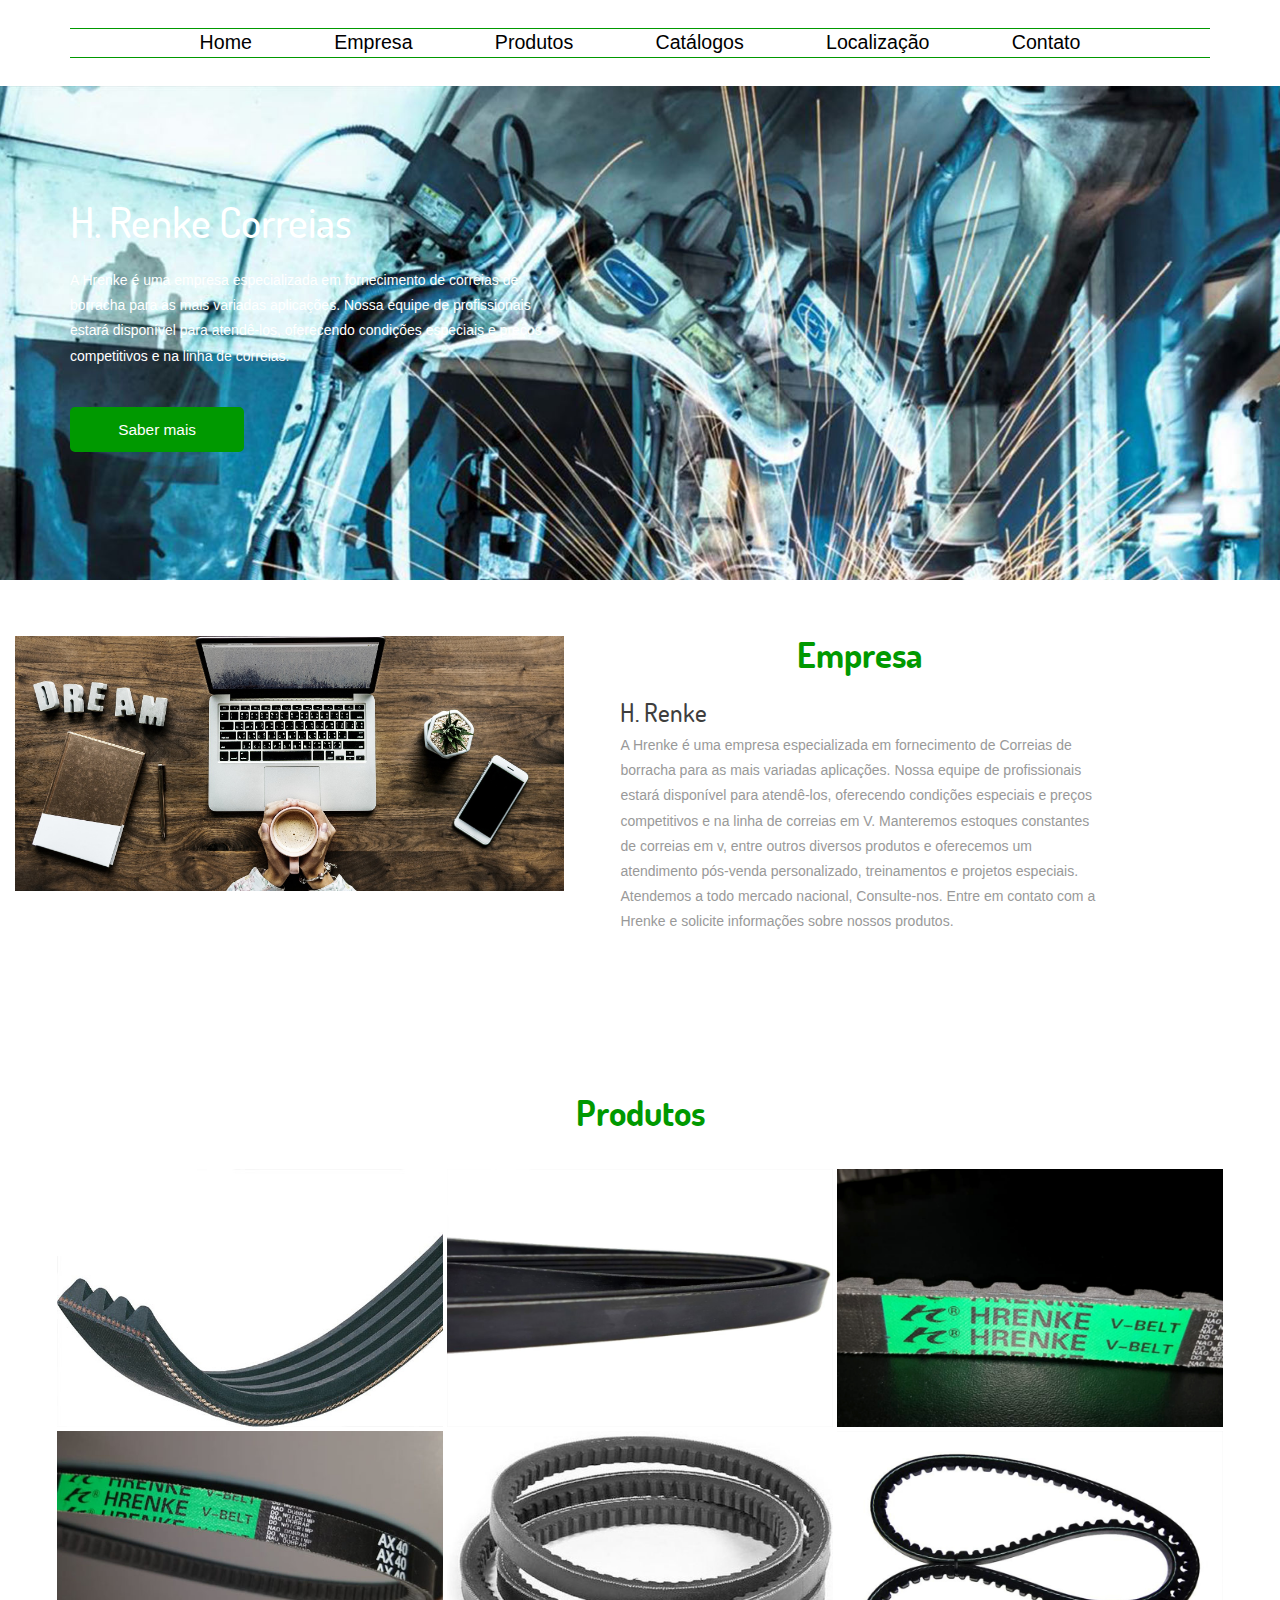
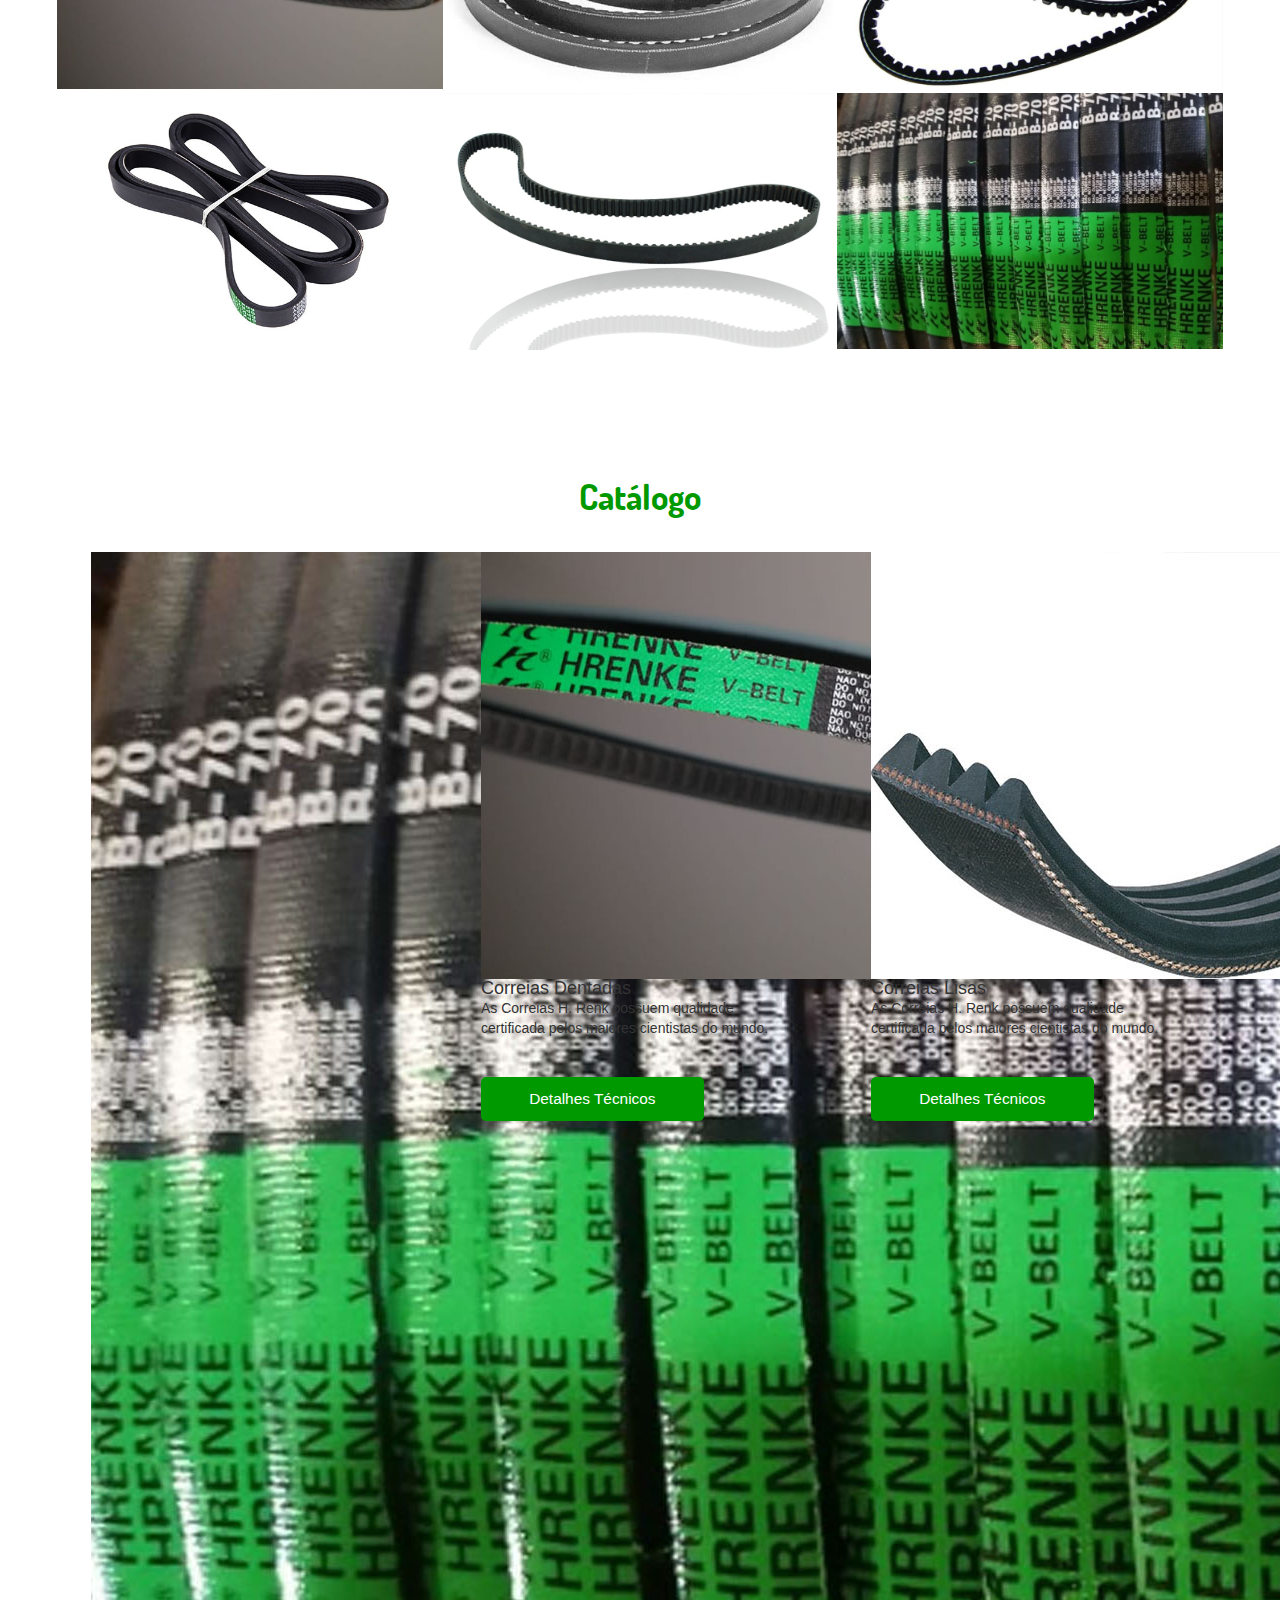
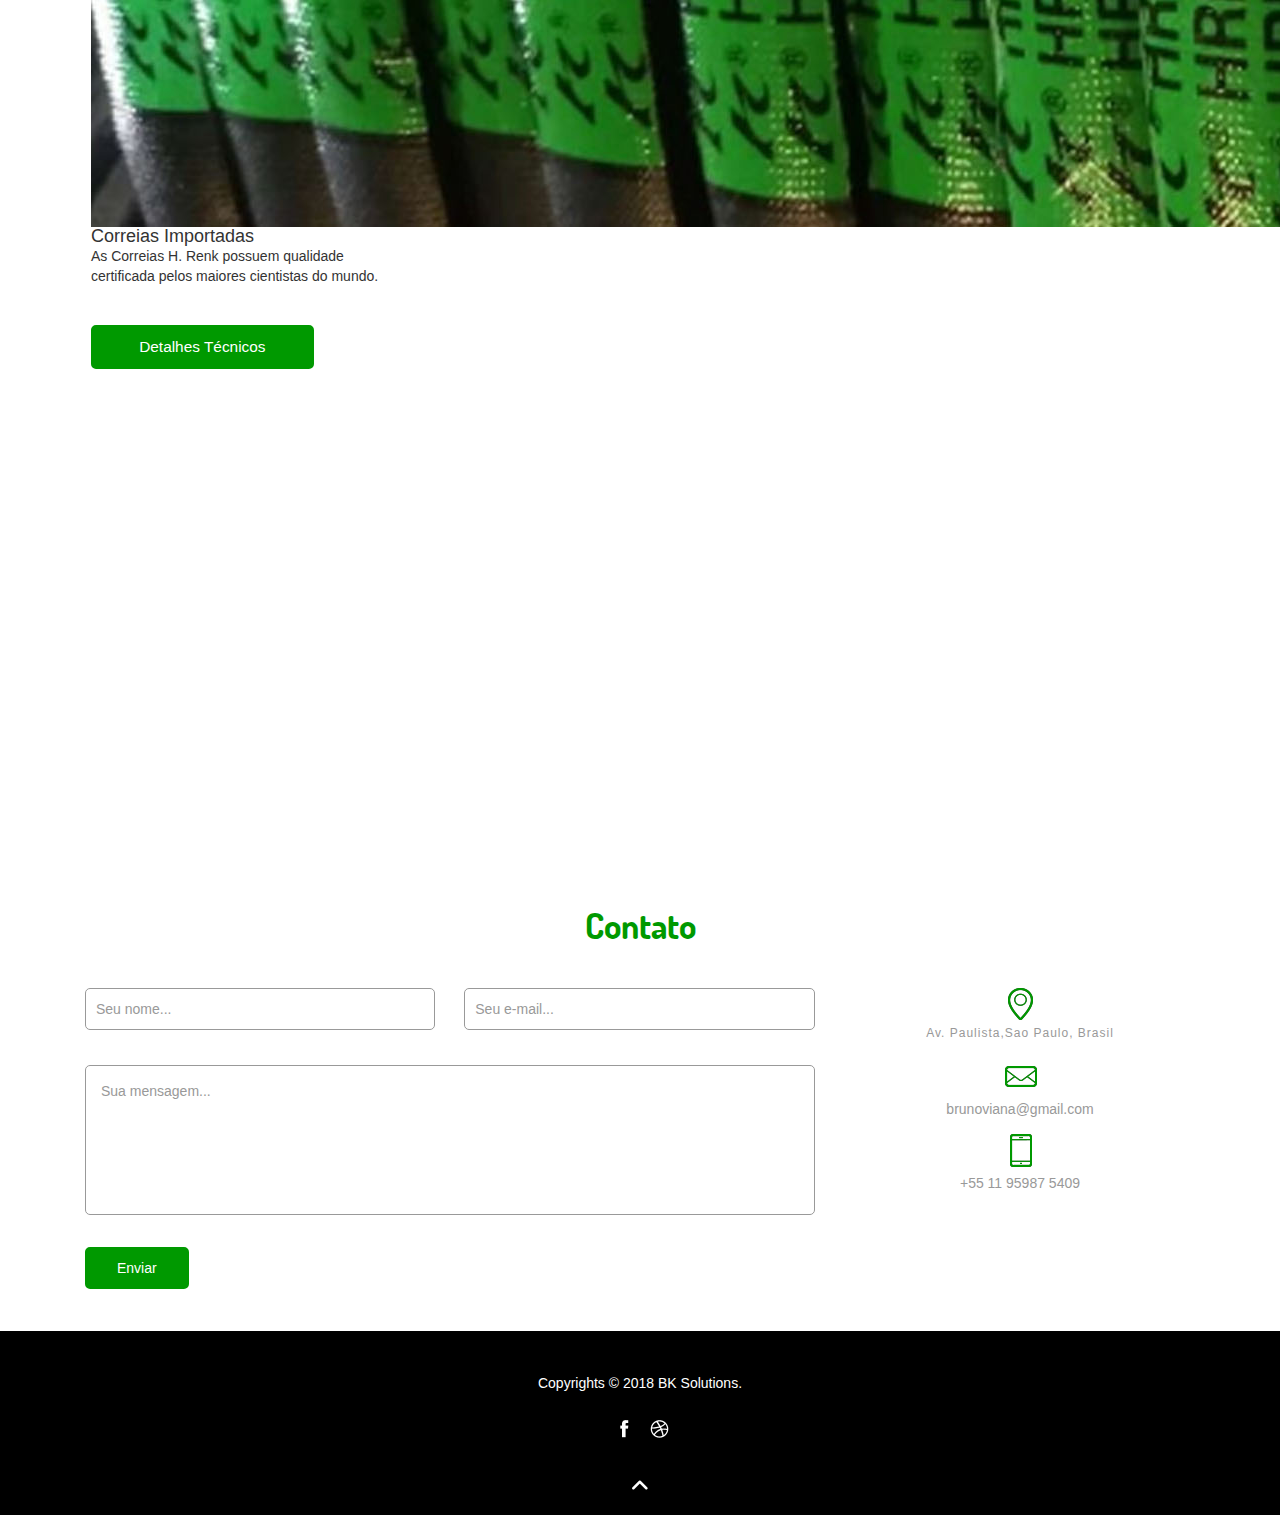
==== index.html @ 6fed2943 "map" ====
<!DOCTYPE HTML>
<html>

<head>
    <title>Especialidade em correias de alta performance</title>
    <link href="images/shortcut.ico" rel="shortcut icon">
    <link href="css/bootstrap.css" rel="stylesheet" type="text/css" media="all">
    <link href="css/style.css" rel="stylesheet" type="text/css" media="all" />
    <link rel="stylesheet" href="css/chocolat.css" type="text/css" media="screen" />
    <meta name="viewport" content="width=device-width, initial-scale=1" />
    <meta http-equiv="Content-Type" content="text/html; charset=utf-8" />
    <meta name="keywords" content="Correias, produto, china, importado" />
    <script type="application/x-javascript">
        addEventListener("load", function() {
            setTimeout(hideURLbar, 0);
        }, false);

        function hideURLbar() {
            window.scrollTo(0, 1);
        }
    </script>
    <script src="js/jquery-1.11.1.min.js"></script>
    <script src="js/index.js"></script>


    <!--scrolling-->
    <script type="text/javascript" src="js/move-top.js"></script>
    <script type="text/javascript" src="js/easing.js"></script>
    <script type="text/javascript">
        jQuery(document).ready(function($) {
            $(".scroll").click(function(event) {
                event.preventDefault();
                $('html,body').animate({
                    scrollTop: $(this.hash).offset().top
                }, 1200);
            });
        });
    </script>
    <!--scrolling-->
</head>



<body>


    <!--top-header-->
    <div id="home" class="top-header">
        <div class="container">
            <div class="top-menu">
                <span class="menu"><img src="images/nav-icon.png" alt=""/></span>
                <ul class="nav">
                    <li><a class="scroll" href="#home">Home</a></li>
                    <li><a class="scroll" href="#company">Empresa</a></li>
                    <li><a class="scroll" href="#product">Produtos</a></li>
                    <li><a class="scroll" href="#catalog">Catálogos</a></li>
                    <li><a class="scroll" href="#map">Localização</a></li>
                    <li><a class="scroll" href="#contact">Contato</a></li>
                </ul>
                <div class="clearfix"></div>
            </div>
        </div>
    </div>


    <!--header-->
    <div class="header">
        <div class="container">
            <div class="banner-info">
                <h2>H. Renke Correias</h2>
                <p>A Hrenke é uma empresa especializada em fornecimento de correias de borracha para as mais variadas aplicações. Nossa equipe de profissionais estará disponível para atendê-los, oferecendo condições especiais e preços competitivos e na linha
                    de correias.</p>
                <a href="https://www.linkedin.com/in/brunovianasp/" target="_blank">Saber mais</a>
            </div>
            <div class="clearfix"></div>
        </div>
    </div>


    <!--company-->
    <div class="container" style="margin: 2em 0;">
        <div id="company" class="company">
            <div class="company-left"></div>
            <div class="company-right">
                <h3>Empresa</h3>
                <h4>H. Renke</h4>
                <p>A Hrenke é uma empresa especializada em fornecimento de Correias de borracha para as mais variadas aplicações. Nossa equipe de profissionais estará disponível para atendê-los, oferecendo condições especiais e preços competitivos e na linha
                    de correias em V. Manteremos estoques constantes de correias em v, entre outros diversos produtos e oferecemos um atendimento pós-venda personalizado, treinamentos e projetos especiais. Atendemos a todo mercado nacional, Consulte-nos.
                    Entre em contato com a Hrenke e solicite informações sobre nossos produtos.
                </p>
                <br>
            </div>
            <div class="clearfix"></div>
        </div>
    </div>


    <!-- <script>
        $(function() {
            $("#product-content").load("product-images.html");
        });
    </script> -->

    <!-- Products-->
    <div id="product" class="product">
        <div class="container">
            <h3>Produtos</h3>

            <!-- <div id="product-content"></div> -->

            <div class="catalog-info">
                <div class="row">
                    <div class="col-md-4 galry-grids moments-bottom">
                        <a class="b-link-stripe b-animate-go" href="images/img10.jpg">
                            <img src="images/img10.jpg" class="img-responsive" alt="">
                            <div class="b-wrapper">
                                <span class="b-animate b-from-left    b-delay03 ">
									<img class="img-responsive" src="images/e.png" alt=""/>
								</span>
                            </div>
                        </a>
                    </div>

                    <div class="col-md-4 galry-grids moments-bottom">
                        <a class="b-link-stripe b-animate-go" href="images/img11.jpg">
                            <img src="images/img11.jpg" class="img-responsive" alt="">
                            <div class="b-wrapper">
                                <span class="b-animate b-from-left    b-delay03 ">
									<img class="img-responsive" src="images/e.png" alt=""/>
								</span>
                            </div>
                        </a>
                    </div>

                    <div class="col-md-4 galry-grids moments-bottom">
                        <a class="b-link-stripe b-animate-go" href="images/img12.jpg">
                            <img src="images/img12.jpg" class="img-responsive" alt="">
                            <div class="b-wrapper">
                                <span class="b-animate b-from-left    b-delay03 ">
									<img class="img-responsive" src="images/e.png" alt=""/>
								</span>
                            </div>
                        </a>
                    </div>
                </div>

                <div class="row">
                    <div class="col-md-4 galry-grids moments-bottom">
                        <a class="b-link-stripe b-animate-go" href="images/img13.jpg">
                            <img src="images/img13.jpg" class="img-responsive" alt="">
                            <div class="b-wrapper">
                                <span class="b-animate b-from-left    b-delay03 ">
									<img class="img-responsive" src="images/e.png" alt=""/>
								</span>
                            </div>
                        </a>
                    </div>

                    <div class="col-md-4 galry-grids moments-bottom">
                        <a class="b-link-stripe b-animate-go" href="images/img14.jpg">
                            <img src="images/img14.jpg" class="img-responsive" alt="">
                            <div class="b-wrapper">
                                <span class="b-animate b-from-left    b-delay03 ">
									<img class="img-responsive" src="images/e.png" alt=""/>
								</span>
                            </div>
                        </a>
                    </div>

                    <div class="col-md-4 galry-grids moments-bottom">
                        <a class="b-link-stripe b-animate-go" href="images/img15.jpg">
                            <img src="images/img15.jpg" class="img-responsive" alt="">
                            <div class="b-wrapper">
                                <span class="b-animate b-from-left    b-delay03 ">
									<img class="img-responsive" src="images/e.png" alt=""/>
								</span>
                            </div>
                        </a>
                    </div>
                </div>

                <div class="row">
                    <div class="col-md-4 galry-grids moments-bottom">
                        <a class="b-link-stripe b-animate-go" href="images/img16.jpg">
                            <img src="images/img16.jpg" class="img-responsive" alt="">
                            <div class="b-wrapper">
                                <span class="b-animate b-from-left    b-delay03 ">
									<img class="img-responsive" src="images/e.png" alt=""/>
								</span>
                            </div>
                        </a>
                    </div>

                    <div class="col-md-4 galry-grids moments-bottom">
                        <a class="b-link-stripe b-animate-go" href="images/img17.jpg">
                            <img src="images/img17.jpg" class="img-responsive" alt="">
                            <div class="b-wrapper">
                                <span class="b-animate b-from-left    b-delay03 ">
									<img class="img-responsive" src="images/e.png" alt=""/>
								</span>
                            </div>
                        </a>
                    </div>

                    <div class="col-md-4 galry-grids moments-bottom">
                        <a class="b-link-stripe b-animate-go" href="images/img18.jpg">
                            <img src="images/img18.jpg" class="img-responsive" alt="">
                            <div class="b-wrapper">
                                <span class="b-animate b-from-left    b-delay03 ">
									<img class="img-responsive" src="images/e.png" alt=""/>
								</span>
                            </div>
                        </a>
                    </div>
                </div>

                <div class="clearfix"> </div>
            </div>
        </div>
    </div>





    <div id="catalog" class="catalog">
        <div class="container">
            <h3>Catálogo</h3>
            <div class="row">
                <div class="col-md-4">
                    <div class="card">
                        <img class="card-img-top" src="images/img18.jpg" alt="Card image">
                        <div class="card-body">
                            <h4 class="card-title">Correias Importadas</h4>
                            <p class="card-text">As Correias H. Renk possuem qualidade certificada pelos maiores cientistas do mundo.</p>
                            <a class="default-button" href="https://www.linkedin.com/in/brunovianasp/" target="_blank">Detalhes Técnicos</a>
                        </div>
                    </div>
                </div>

                <div class="col-md-4">
                    <div class="card">
                        <img class="card-img-top" src="images/img13.jpg" alt="Card image">
                        <div class="card-body">
                            <h4 class="card-title">Correias Dentadas</h4>
                            <p class="card-text">As Correias H. Renk possuem qualidade certificada pelos maiores cientistas do mundo.</p>
                            <a class="default-button" href="https://www.linkedin.com/in/brunovianasp/" target="_blank">Detalhes Técnicos</a>
                        </div>
                    </div>
                </div>

                <div class="col-md-4">
                    <div class="card">
                        <img class="card-img-top" src="images/img10.jpg" alt="Card image">
                        <div class="card-body">
                            <h4 class="card-title">Correias Lisas</h4>
                            <p class="card-text">As Correias H. Renk possuem qualidade certificada pelos maiores cientistas do mundo.</p>
                            <a class="default-button" href="https://www.linkedin.com/in/brunovianasp/" target="_blank">Detalhes Técnicos</a>
                        </div>
                    </div>
                </div>
            </div>

            <div class="clearfix"> </div>
        </div>
    </div>



    <!---->
    <div id="map" class="map">
        <iframe src="https://www.google.com/maps/embed?pb=!1m18!1m12!1m3!1d58501.635099977146!2d-46.68201395314631!3d-23.591698774831897!2m3!1f0!2f0!3f0!3m2!1i1024!2i768!4f13.1!3m3!1m2!1s0x94ce59c8e337b963%3A0x3ef39950cbd20337!2sKeyrus!5e0!3m2!1spt-BR!2sbr!4v1528316944858"
            width="200" height="150" frameborder="0" style="border:0" allowfullscreen></iframe>
    </div>
    <!---->




    <div id="contact" class="contact">
        <div class="container">
            <h3>Contato</h3>
            <div class="touch-top">
                <div class="col-md-8 touch-left">
                    <form action="https://formspree.io/santana.hrenke@gmail.com" method="POST">
                        <input type="text" name="name" placeholder="Seu nome..." onfocus="this.placeholder = '';" onblur="if (this.placeholder == '') {this.placeholder = 'Seu nome...';}" required />
                        <input type="text" name="email" placeholder="Seu e-mail..." onfocus="this.placeholder = '';" onblur="if (this.placeholder == '') {this.placeholder = 'Seu e-mail...';}" required />
                        <textarea name="message" placeholder="Sua mensagem..." onfocus="this.placeholder = '';" onblur="if (this.placeholder == '') {this.placeholder = 'Sua mensagem...';}" required></textarea>
                        <input type="hidden" name="_subject" value="Nova mensagem de negocio!" />
                        <input type="hidden" name="_language" value="pt" />
                        <input type="hidden" name="_next" value="http://jobdone.net.br/mail-success.html" />
                        <input type="text" name="_gotcha" style="display:none">
                        <input type="submit" value="Enviar">
                    </form>
                </div>
                <div class="col-md-4 touch-right">
                    <div class="touch-right-top">
                        <span class="add"> </span>
                        <h4>Av. Paulista,<label>Sao Paulo, Brasil</label></h4>
                    </div>
                    <div class="touch-right-top">
                        <span class="mail"> </span>
                        <p>brunoviana@gmail.com</p>
                    </div>
                    <div class="touch-right-top">
                        <span class="num"> </span>
                        <p>+55 11 95987 5409</p>
                    </div>
                </div>
                <div class="clearfix"></div>
            </div>
        </div>
    </div>




    <div class="footer">
        <div class="container">
            <p>Copyrights © 2018 BK Solutions.</p>
            <div class="social">
                <a href="https://www.facebook.com/bruno.viana.7923" target="_blank"><i class="facebook"></i></a>
                <a href="https://www.linkedin.com/in/brunovianasp/" target="_blank"><i class="dribble"></i></a>
            </div>

            <div class="arrow">
                <a class="scroll" href="#home"><img src="images/top.png" alt=""></a>
            </div>
        </div>
    </div>



    <!--catalog -->
    <script src="js/jquery.chocolat.js"></script>
    <!--light-box-files -->
    <script type="text/javascript">
        $(function() {
            $('.moments-bottom a').Chocolat();
        });
    </script>
    <!--catalog js-->

    <!---->
    <script type="text/javascript">
        $(document).ready(function() {
            $().UItoTop({
                easingType: 'easeOutQuart'
            });
        });
    </script>
    <a href="#to-top" id="toTop" style="display: block;"> <span id="toTopHover" style="opacity: 1;"> </span></a>
    <!---->


</body>

</html>
---- css/style.css ----
/*--
Author: W3layouts
Author URL: http://w3layouts.com
License: Creative Commons Attribution 3.0 Unported
License URL: http://creativecommons.org/licenses/by/3.0/
--*/

body a {
    transition: 0.5s all;
    -webkit-transition: 0.5s all;
    -moz-transition: 0.5s all;
    -o-transition: 0.5s all;
    -ms-transition: 0.5s all;
}

h1,
h2,
h3,
h4,
h5,
h6 {
    padding: 0 0;
    margin: 0 0;
}

p {
    padding: 0 0;
    margin: 0 0;
}

ul {
    padding: 0 0;
    margin: 0 0;
}

body {
    padding: 0 0;
    margin: 0 0;
    font-family: 'Open Sans', sans-serif;
}

@font-face {
    font-family: 'Dosis-Regular';
    src: url(../fonts/Dosis-Regular.ttf) format('truetype');
}

@font-face {
    font-family: 'Dosis-Medium';
    src: url(../fonts/Dosis-Medium.ttf) format('truetype');
}

@font-face {
    font-family: 'Dosis-Bold';
    src: url(../fonts/Dosis-Bold.ttf) format('truetype');
}

@font-face {
    font-family: 'IBM Plex Sans', sans-serif;
    src: url(../fonts/IBMPlexSans-SemiBold.ttf) format('truetype');
}

.nav {
    border: 1px solid #009900;
    border-width: 1px 0;
    list-style: none;
    margin: 0;
    padding: 0;
    text-align: center;
}

.nav li {
    display: inline;
}

.nav a {
    display: inline-block;
    padding: 10px;
}

.logo {
    position: absolute;
    left: 45%;
    top: -96%;
    z-index: 1;
}

.logo h1 a {
    display: inline-block;
    color: #fff;
    font-family: 'Dosis-Medium';
    font-size: 1em;
    text-decoration: none;
    background: #009900;
    border-radius: 50%;
    -webkit-border-radius: 50%;
    -moz-border-radius: 50%;
    -ms-border-radius: 50%;
    -o-border-radius: 50%;
    border: 8px solid #fff;
    padding: 52px 15px;
    height: 160px;
    width: 160px;
}

span.menu {
    display: none;
}

.top-header {
    margin: 2em 0;
    text-align: center;
    position: relative;
}

.top-menu ul li {
    display: inline-block;
}

.top-menu {
    position: relative;
}

.top-menu ul li a {
    font-size: 1.4em;
    color: #000;
    padding: 0 2em;
    text-decoration: none;
    font-weight: 100;
    font-family: 'IBM Plex Sans', sans-serif;
}

.top-menu ul li a:hover {
    color: #009900;
}

.top-menu ul li:nth-child(3) {
    margin-right: 13em;
}

.header {
    background: url(../images/banner.jpg) no-repeat 0px -127px;
    background-size: cover;
    min-height: 600px;
}

.banner-info {
    float: center;
    width: 44%;
    margin: 13em 0 0 0em;
}

.banner-info h2 {
    color: #fff;
    font-size: 3.5em;
    font-family: 'Dosis-Medium';
}

.banner-info p {
    color: #fff;
    font-size: 1em;
    line-height: 1.8em;
    margin-top: 1.7em;
}

.banner-info a {
    color: #fff;
    padding: 0.6em 3em;
    font-size: 1.1em;
    display: inline-block;
    margin-top: 2.5em;
    border: 2px solid #009900;
    border-radius: 5px;
    -webkit-border-radius: 5px;
    -moz-border-radius: 5px;
    -ms-border-radius: 5px;
    -o-border-radius: 5px;
    background: #009900;
}

.banner-info a:hover {
    text-decoration: none;
    color: #fff;
    background: transparent;
    border: 2px solid #fff;
}

label {
    font-weight: normal;
}


/*--product--*/

.product {
    padding: 5em 0;
}

.icon-pic {
    float: left;
    width: 23%;
}

.icon {
    width: 100px;
    height: 100px;
    display: inline-block;
    border-radius: 50%;
    -webkit-border-radius: 50%;
    -moz-border-radius: 50%;
    -ms-border-radius: 50%;
    -o-border-radius: 50%;
    margin-bottom: 1.5em;
    padding: 32px 0px;
    background: #fff;
    border: 2px solid #009900;
}

.glyphicon-phone:before,
.glyphicon-thumbs-up:before,
.glyphicon-picture:before,
.glyphicon-user:before {
    color: #9F9F9F;
    font-size: 35px;
}

.icon-info {
    float: left;
    width: 74%;
    margin-left: 3%;
}

.icon-info h4 a {
    color: #3E3E3E;
    font-size: 1.3em;
    text-decoration: none;
    display: inline-block;
    font-family: 'Dosis-Medium';
}

.icon-info p {
    font-size: 1em;
    line-height: 1.8em;
    color: #999;
    margin-top: 0.7em;
}

.product-grids {
    margin-top: 3.5em;
}

.grids2 {
    margin-top: 3.5em;
}


/*--company--*/

.company {
    padding: 2em 0
}

.company-right h3,
.product h3,
.catalog h3,
.blog h3,
.contact h3 {
    color: #009900;
    font-size: 2.5em;
    font-family: 'Dosis-bold';
    text-align: center;
}

.company-right {
    width: 51.8%;
    float: left;
    padding: 0em 4em;
}

.company-right h4 {
    font-size: 1.75em;
    font-family: 'Dosis-Medium';
    margin-top: 1em;
    color: #3E3E3E;
}

.company-right p {
    color: #999;
    font-size: 1em;
    line-height: 1.8em;
    margin-top: 0.5em;
}

.company-left {
    float: left;
    width: 48.2%;
    background: url(../images/img22.jpg) no-repeat 0px -113px;
    min-height: 302px;
    background-size: cover;
}


/*----*/

.catalog {
    margin: 4em 0;
}

.galry-grids {
    padding: 2px;
}

.galry-grids img {
    width: 100%;
}

.catalog-info {
    margin-top: 2.5em;
}


/*----- Strip -----*/

.b-link-stripe {
    position: relative;
    display: block;
    vertical-align: top;
    font-weight: 300;
    overflow: hidden;
}

.b-link-stripe .b-wrapper {
    position: absolute;
    width: 100%;
    height: 100%;
    top: 0;
    left: 0;
    text-align: center;
    overflow: hidden;
}

.b-link-stripe .b-line {
    position: absolute;
    top: 0;
    bottom: 0;
    width: 20%;
    background: rgba(15, 207, 140, 0.9);
    transition: all 0.5s linear;
    -moz-transition: all 0.5s linear;
    -ms-transition: all 0.5s linear;
    -o-transition: all 0.5s linear;
    -webkit-transition: all 0.5s linear;
    opacity: 0;
    visibility: hidden;
    /* lt-ie9 */
}

img.img-responsive.glry-img {
    width: 100%;
}


/*------Animation effects------*/

.b-animate-go {
    text-decoration: none;
}

.b-animate {
    transition: all 0.5s;
    -moz-transition: all 0.5s;
    -ms-transition: all 0.5s;
    -o-transition: all 0.5s;
    -webkit-transition: all 0.5s;
    visibility: hidden;
}

.b-animate img {
    display: -webkit-inline-box;
}


/* lt-ie9 */

.b-animate-go:hover .b-animate {
    visibility: visible;
}

.b-from-left {
    position: absolute;
    top: 43%;
    left: -100%;
}

.b-animate-go:hover .b-from-left {
    left: 43%;
}

.b-wrapper:hover {
    background: rgba(185, 207, 237, 0.85);
    transition: 0.5s all;
    -webkit-transition: 0.5s all;
    -o-transition: 0.5s all;
    -moz-transition: 0.5s all;
    -ms-transition: 0.5s all;
}

.body-pic-bottom {
    background-color: #B9CFED;
    width: 100%;
    height: 270px;
    position: absolute;
    bottom: -93px;
    z-index: -12;
}


/*----*/

.blog {
    padding-bottom: 3em;
}

.blog-grids {
    margin-top: 2.5em;
}

.blog-grid h4 a {
    color: #009900;
    font-size: 1.3em;
    text-decoration: none;
    display: inline-block;
    font-family: 'Dosis-Medium';
    margin-top: 0.7em;
}

.blog-grid p {
    color: #999;
    line-height: 1.8em;
    font-size: 1em;
    margin-top: 1em;
}

.blog-grid span {
    font-size: 1em;
    font-family: 'Dosis-Bold';
    margin-top: 6px;
    display: block;
}

a.blogs {
    color: #009900;
    font-size: 1em;
    margin-top: 1.5em;
    display: inline-block;
    text-decoration: none;
}

a.blogs:hover {
    color: #333;
}

.middleblog-grid {
    width: 50%;
    margin: 3em auto 0;
    text-align: center;
}


/*--map--*/

.map iframe {
    width: 100%;
    min-height: 400px;
}


/*--contact--*/

.contact {
    padding: 3em 0;
}

.touch-top {
    margin-top: 2.5em;
}

.touch-left form input[type="text"]:nth-child(1) {
    margin-right: 25px;
}

.touch-left form input[type="text"] {
    width: 48%;
    margin: 7px auto;
    color: #999;
    background: none;
    padding: 10px 10px;
    outline: none;
    border: 1px solid #999;
    border-radius: 5px;
    -webkit-border-radius: 5px;
    -moz-border-radius: 5px;
    -o-border-radius: 5px;
    -ms-border-radius: 5px;
}

.touch-left form textarea {
    width: 100%;
    margin: 2em 0 0 0;
    color: #999;
    resize: none;
    background: none;
    height: 150px;
    padding: 15px;
    outline: none;
    border: 1px solid #999;
    border-radius: 5px;
    -webkit-border-radius: 5px;
    -moz-border-radius: 5px;
    -o-border-radius: 5px;
    -ms-border-radius: 5px;
}

.touch-left form input[type=submit] {
    color: #ffffff;
    padding: 9px 30px;
    font-size: 14px;
    cursor: pointer;
    font-weight: 500;
    margin: 27px 0 0 0px;
    border-radius: 5px;
    -webkit-border-radius: 5px;
    -moz-border-radius: 5px;
    -o-border-radius: 5px;
    -ms-border-radius: 5px;
    border: 2px solid #009900;
    background: #009900;
    transition: 0.5s all;
    -webkit-transition: 0.5s all;
    -moz-transition: 0.5s all;
    -o-transition: 0.5s all;
    -ms-transition: 0.5s all;
}

.touch-left form input[type=submit]:hover {
    border: 2px solid #009900;
    background: transparent;
    color: #009900;
}

.touch-right-top:nth-child(1) {
    margin-top: 0;
}

.touch-right-top {
    text-align: center;
    margin-top: 8px;
    color: #999;
}

.touch-right-top p a {
    color: #999;
}

.touch-right-top span.add {
    background-position: 0px 0px;
}

.touch-right-top span.mail {
    background-position: -35px 0px;
}

.touch-right-top span.num {
    background-position: -70px 0px;
}

.touch-right-top span {
    background: url(../images/contact.png) no-repeat;
    width: 35px;
    height: 46px;
    display: block;
    margin: 0 auto;
}

.touch-right-top h4 {
    color: #999;
    font-size: 12px;
    letter-spacing: 1px;
    margin: 0px;
}


/*----*/

.footer {
    text-align: center;
    background: #000;
    padding: 3em 0 1em 0;
}

.footer p {
    color: #fff;
    font-size: 1em;
}

.footer p a {
    color: #fff;
}

.social {
    margin-top: 1.5em;
}

.social i {
    width: 27px;
    height: 27px;
    background: url('../images/social-icons.png') no-repeat 0px 0px;
    display: inline-block;
    margin: 0 5px;
}

a i.facebook {
    background-position: -3px -2px;
}

a i.twitter {
    background-position: -43px -3px;
}

a i.dribble {
    background-position: -83px -3px;
}

a i.google {
    background-position: -126px -2px
}

a i.youtube {
    background-position: -167px -3px;
}

a i.facebook:hover {
    background-position: -3px -36px;
}

a i.twitter:hover {
    background-position: -43px -36px;
}

a i.dribble:hover {
    background-position: -83px -36px;
}

a i.google:hover {
    background-position: -126px -36px
}

a i.youtube:hover {
    background-position: -167px -36px;
}

.arrow {
    text-align: center;
    padding: 2em 0 0.5em 0;
}

#toTop {
    display: none;
    text-decoration: none;
    position: fixed;
    bottom: 14px;
    right: 3%;
    overflow: hidden;
    width: 40px;
    height: 40px;
    border: none;
    text-indent: 100%;
    background: url("../images/to-top1.png") no-repeat 0px 0px;
}

#toTopHover {
    width: 40px;
    height: 40px;
    display: block;
    overflow: hidden;
    float: right;
    opacity: 0;
    -moz-opacity: 0;
    filter: alpha(opacity=0);
}


/*--responsive--*/

@media (max-width: 1280px) {
    .company-left {
        background: url(../images/img22.jpg) no-repeat 0px -77px;
        min-height: 332px;
        background-size: cover;
    }
}

@media (max-width: 1880px) {
    .top-menu ul li:nth-child(3) {
        margin-right: 0px;
    }
    .logo {
        left: 42%;
    }
    .banner-info {
        margin: 8em 0 0 0em;
    }
    .banner-info h2 {
        font-size: 3em;
    }
    .header {
        background: url(../images/banner.jpg) no-repeat 0px 0;
        background-size: cover;
        min-height: 494px;
    }
}

@media (max-width: 1024px) {
    .top-menu ul li:nth-child(3) {
        margin-right: 11em;
    }
    .banner-info {
        margin: 8em 0 0 0em;
    }
    .banner-info h2 {
        font-size: 3em;
    }
    .header {
        min-height: 483px;
    }
    .logo {
        left: 43%;
    }
    .company-right h4 {
        font-size: 1.6em;
    }
    .company-left {
        background: url(../images/img22.jpg) no-repeat 0px -2px;
        min-height: 364px;
        background-size: cover;
        width: 52.2%;
    }
    .company-right {
        width: 47.8%;
        padding: 0em 2em;
    }
    .touch-left form input[type="text"]:nth-child(1) {
        margin-right: 19px;
    }
}

@media (max-width: 991px) {
    .top-menu ul li:nth-child(3) {
        margin-right: 12em;
    }
    .header {
        min-height: 430px;
    }
    .banner-info h2 {
        font-size: 2.5em;
    }
    .banner-info {
        margin: 9em 0 0 0em;
        padding: 0 0px 0 79px;
        width: 58%;
    }
    .banner-info p {
        font-size: 0.9em;
        line-height: 1.6em;
        margin-top: 1.5em;
    }
    .banner-info a {
        padding: 0.7em 3em;
        font-size: 1em;
        margin-top: 1.5em;
    }
    .top-menu ul li a {
        padding: 0 1em;
    }
    .icon-pic {
        width: 25%;
    }
    .icon-info {
        width: 72%;
    }
    .futr-grid {
        width: 50%;
        float: left;
    }
    .icon-info p {
        font-size: 0.9em;
    }
    .glyphicon-phone:before,
    .glyphicon-thumbs-up:before,
    .glyphicon-picture:before,
    .glyphicon-user:before {
        font-size: 27px;
    }
    .icon {
        width: 80px;
        height: 80px;
        padding: 23px 0px;
    }
    .icon-info h4 a {
        font-size: 1.2em;
    }
    .galry-grids {
        padding: 4px;
        width: 33.3%;
        float: left;
    }
    .blog-grid {
        width: 50%;
        float: left;
    }
    .company-right p {
        font-size: 0.9em;
        margin-top: 0.7em;
    }
    .company-left {
        min-height: 341px;
    }
    .blog-grid h4 a {
        font-size: 1.2em;
    }
    .blog-grid p {
        font-size: 0.9em;
    }
}

@media (max-width: 800px) {
    .logo h1 a {
        font-size: 0.8em;
        padding: 39px 12px;
        height: 126px;
        width: 126px;
        background-color: #009900;
    }
}

@media (max-width: 768px) {
    .header {
        background: url(../images/banner.jpg) no-repeat 0px 0;
        background-size: cover;
        min-height: 400px;
    }
    .banner-info h2 {
        font-size: 2em;
    }
    .logo h1 a {
        font-size: 0.8em;
        padding: 39px 12px;
        height: 126px;
        width: 126px;
    }
    .banner-info {
        margin: 7em 0 0 0em;
    }
    .map iframe {
        width: 100%;
        min-height: 320px;
    }
    .company-right h3,
    .product h3,
    .catalog h3,
    .blog h3,
    .contact h3 {
        font-size: 2em;
    }
    .product {
        padding: 3em 0;
    }
    .icon-info h4 a {
        font-size: 1.1em;
    }
    .company-right h4 {
        font-size: 1.2em;
    }
    .company-right a {
        font-size: 0.9em;
        margin-top: 1em;
    }
    .catalog {
        margin: 2em 0;
    }
    .blog-grid h4 a {
        font-size: 1.1em;
    }
    .blog-grid span {
        font-size: 0.9em;
    }
    .middleblog-grid {
        text-align: left;
    }
    .touch-left form input[type=submit] {
        font-size: 13px;
    }
    .arrow {
        padding: 1em 0 0.5em 0;
    }
}

@media (max-width: 736px) {
    .top-menu ul li:nth-child(3) {
        margin-right: 10em;
    }
}

@media(max-width:667px) {
    span.menu {
        display: block;
        text-align: right;
        cursor: pointer;
        position: relative;
        padding: 1em 0;
    }
    .top-menu span img {
        display: inline-block;
    }
    .top-menu {
        width: 100%;
        float: right;
    }
    .top-menu ul {
        display: none;
    }
    .top-menu ul li {
        font-size: 12px;
        display: inline-block;
        width: 100%;
        margin: 0;
    }
    .top-menu ul {
        margin: 0;
        z-index: 999;
        position: absolute;
        width: 100%;
        text-align: center;
        left: 0%;
        background: #fff;
    }
    .top-menu ul li a {
        padding: 0.4em 0em;
        display: block;
        font-size: 1.4em;
    }
    .top-header {
        margin: 1em 0;
    }
    .header {
        min-height: 350px;
    }
    .logo {
        left: 42%;
    }
    .logo h1 a {
        font-size: 0.7em;
        padding: 31px 8px;
        border: 6px solid #fff;
        height: 100px;
        width: 100px;
    }
    .top-menu ul li:nth-child(3) {
        margin-right: 0;
    }
}

@media(max-width:640px) {
    span.menu {
        display: block;
        text-align: right;
        cursor: pointer;
        position: relative;
        padding: 1.5em 0;
    }
    .top-menu span img {
        display: inline-block;
    }
    .top-menu {
        width: 100%;
        float: right;
    }
    .top-menu ul {
        display: none;
    }
    .top-menu ul li {
        font-size: 12px;
        display: inline-block;
        width: 100%;
        margin: 0;
    }
    .top-menu ul {
        margin: 0;
        z-index: 999;
        position: absolute;
        width: 100%;
        text-align: center;
        left: 0%;
        background: #fff;
    }
    .top-menu ul li a {
        padding: 0.4em 0em;
        display: block;
        font-size: 1.4em;
    }
    .top-header {
        margin: 0em 0;
    }
    .header {
        min-height: 350px;
    }
    .logo {
        left: 42%;
        top: 0;
    }
    .logo h1 a {
        font-size: 0.7em;
        padding: 31px 8px;
        border: 6px solid #fff;
        height: 100px;
        width: 100px;
    }
    .banner-info h2 {
        font-size: 1.5em;
    }
    .banner-info {
        margin: 6em 0 0 0em;
        width: 54%;
        padding: 0 0px 0 45px;
    }
    .banner-info a {
        padding: 0.6em 3em;
        font-size: 0.85em;
        margin-top: 1em;
    }
    .futr-grid {
        width: 100%;
        padding: 0;
        margin-bottom: 2em;
    }
    .icon-pic {
        width: 13%;
    }
    .icon-info {
        width: 84%;
    }
    .grids2 {
        margin-top: 0em;
    }
    .product-grids {
        margin-top: 2em;
    }
    .company-left {
        background: url(../images/img22.jpg) no-repeat 0px -33px;
        min-height: 348px;
        background-size: cover;
        width: 100%;
    }
    .company-right {
        width: 100%;
        padding: 2em 1.5em 0 1.5em;
    }
    .product {
        padding: 2em 0 1em 0;
    }
    .company {
        padding: 0em 0;
    }
    .blog-grid {
        width: 100%;
        padding: 0;
        margin-bottom: 2em;
    }
    a.blogs {
        font-size: 0.9em;
        margin-top: 0.5em;
    }
    .middleblog-grid {
        margin: 0em auto 0;
    }
    .touch-left form input[type="text"]:nth-child(1) {
        margin-right: 0;
    }
    .touch-left form input[type="text"] {
        width: 100%;
    }
    .map iframe {
        min-height: 250px;
    }
    .contact {
        padding: 2em 0;
    }
    .touch-left {
        padding: 0;
    }
    .touch-top {
        margin-top: 1.5em;
    }
    .touch-left form textarea {
        margin: 1em 0 0 0;
    }
    .footer p {
        font-size: 0.9em;
    }
    .footer {
        padding: 2em 0 1em 0;
    }
    .top-menu ul li:nth-child(3) {
        margin-right: 0;
    }
}

@media(max-width:480px) {
    span.menu {
        padding: 0.7em 0;
    }
    .logo h1 a {
        font-size: 0.6em;
        padding: 27px 9px;
        border: 5px solid #fff;
        height: 90px;
        width: 90px;
    }
    .header {
        background: url(../images/banner.jpg) no-repeat -75px 0px;
        background-size: cover;
        min-height: 335px;
    }
    .banner-info {
        margin: 4em 0 0 0em;
        width: 54%;
        padding: 0 0px 0 9px;
    }
    .icon-pic {
        width: 18%;
    }
    .icon-info {
        width: 76%;
        margin-left: 4%;
    }
    .icon-info p {
        font-size: 0.85em;
        margin-top: 0.5em;
    }
    .icon-info h4 a {
        font-size: 1em;
    }
    .company-left {
        min-height: 283px;
    }
    .company-right p {
        font-size: 0.85em;
    }
    .company-right a {
        font-size: 0.85em;
        padding: 0.7em 1.5em;
    }
    .blog-grid p {
        font-size: 0.85em;
        line-height: 1.7em;
    }
    .touch-left form input[type=submit] {
        font-size: 12px;
        margin: 1em 0 0 0px;
        padding: 9px 27px;
    }
    .touch-left form input[type="text"],
    .touch-left form textarea {
        width: 100%;
        font-size: 0.9em;
        padding: 10px;
    }
    .touch-right-top h4 {
        letter-spacing: 0px;
    }
}

@media(max-width:414px) {
    .header {
        background: url(../images/banner.jpg) no-repeat -124px 0px;
        background-size: cover;
    }
    .banner-info {
        width: 59%;
    }
}

@media(max-width:384px) {
    .header {
        background: url(../images/banner.jpg) no-repeat -158px 0px;
        background-size: cover;
        min-height: 335px;
    }
    .banner-info {
        width: 65%;
    }
}

@media(max-width:320px) {
    span.menu {
        padding: 1.2em 0;
    }
    .logo {
        left: 35%;
    }
    .header {
        background: url(../images/banner.jpg) no-repeat -154px 0px;
        background-size: cover;
        min-height: 276px;
    }
    .banner-info {
        margin: 3em 0 0 0em;
        width: 80%;
        padding: 0 0px 0 15px;
    }
    .banner-info p {
        font-size: 0.8em;
    }
    .banner-info a {
        padding: 0.55em 2.5em;
        font-size: 0.85em;
        margin-top: 1em;
    }
    .glyphicon-phone:before,
    .glyphicon-thumbs-up:before,
    .glyphicon-picture:before,
    .glyphicon-user:before {
        font-size: 20px;
    }
    .icon {
        width: 54px;
        height: 55px;
        padding: 14px 0px;
    }
    .icon-info h4 a {
        font-size: 0.9em;
    }
    .icon-info {
        width: 76%;
        margin-left: 6%;
    }
    .company-left {
        min-height: 204px;
        background: url(../images/img22.jpg) no-repeat 0px 0px;
        background-size: cover;
    }
    .company-right h3,
    .product h3,
    .catalog h3,
    .blog h3,
    .contact h3 {
        font-size: 1.5em;
    }
    .product-grids {
        margin-top: 1.5em;
    }
    .company-right {
        padding: 2em 1em 0 1em;
    }
    .company-right h4 {
        font-size: 1.1em;
    }
    .company-right a {
        font-size: 0.8em;
        padding: 0.7em 1.3em;
    }
    .galry-grids {
        padding: 0px 0 8px 0;
        width: 100%;
    }
    .catalog-info {
        margin-top: 1.5em;
    }
    .blog-grids {
        margin-top: 1.5em;
    }
    .blog-grid h4 a {
        font-size: 0.9em;
    }
    .blog-grid span {
        font-size: 0.83em;
    }
    .blog-grid p {
        margin-top: 0.5em;
    }
    .map iframe {
        min-height: 180px;
    }
    .touch-left form textarea {
        height: 120px;
    }
}

::-webkit-input-placeholder {
    /* Chrome/Opera/Safari */
    color: #999;
}

::-moz-placeholder {
    /* Firefox 19+ */
    color: #999;
}

:-ms-input-placeholder {
    /* IE 10+ */
    color: #999;
}

:-moz-placeholder {
    /* Firefox 18- */
    color: #999;
}


/* default button */

.default-button {
    color: #fff;
    padding: 0.6em 3em;
    font-size: 1.1em;
    display: inline-block;
    margin-top: 2.5em;
    border: 2px solid #009900;
    border-radius: 5px;
    -webkit-border-radius: 5px;
    -moz-border-radius: 5px;
    -ms-border-radius: 5px;
    -o-border-radius: 5px;
    background: #009900;
}

.card {
    margin: 2.5em 1.5em 2.5em 1.5em;
}
---- css/chocolat.css ----
body{
	margin:0;
	padding:0;
}
#Choco_overlay{
	background: #fff;
	position: fixed;
	top: 0;
	left: 0;
	z-index: 1000;
	width: 100%;
	height: 100%;
	display:none;
	padding:0;
	margin:0;
}
#Choco_content{
	display:none;
	width:800px;
	height:600px;
	z-index:1001;
	position:fixed;
	left:50%;
	top:50%;
	margin-left:-400px;
	margin-top:-300px;
	border-top:1px solid transparent;/*Yes, adjust image perfectly at the center of a box, don't know why.*/
}
#Choco_left_arrow{
	float:left;
	background-image:url(../images/left.gif);
	background-position:12%;
	left:-14%;
    background-size: 4%;
}
#Choco_right_arrow{
	float:right;
	background-image:url(../images/right.gif);
	background-position:88%;
	left:14%;
	background-size: 4%;
}
.Choco_arrows{
	background-repeat:no-repeat;
	display:none;
	position:relative;
	cursor:pointer;
	width:49%;
	top:-100%;
	height:100%;
	margin-top:-30px;
}
#Choco_container_photo{
	text-align:center;
	width:800px;
	height:600px;
	/*background:url(../images/ajax-loader.gif) center center no-repeat;*/
}
#Choco_container_description{
	padding:0;
	height:26px;
	width:100%;
	color:#505050;
	font-family:Tahoma;
	clear:both;
	position:relative;
	font-size:18px;
	margin-top:-5px;
	overflow:hidden;
	visibility:hidden;
}
#Choco_container_title{
	float:left;
	padding:5px;
}
#Choco_container_via{
	padding:5px;
	float:right;
}
#Choco_container_via a{
	color:gray;
}
#Choco_container_via a:hover{
	color:white;
	background:gray;
}
#Choco_close{
	width:30px;
	height:25px;
	background-image:url(../images/close.gif);
	background-repeat:no-repeat;
	z-index:1002;
	cursor:pointer;
	margin-top:-20px;
	display:none;
	background-size:56%;
}
#Choco_loading{
	width:9px;
	height:11px;
	background-image:url(../images/loading.gif);
	background-repeat:no-repeat;
	z-index:1002;
	cursor:pointer;
	float:right;
	margin-top:-20px;
	display:none;
}
#Choco_bigImage{
	display:none;
	position:relative;
	width:100%;
	height:100%;
	margin-top:-5px;
}
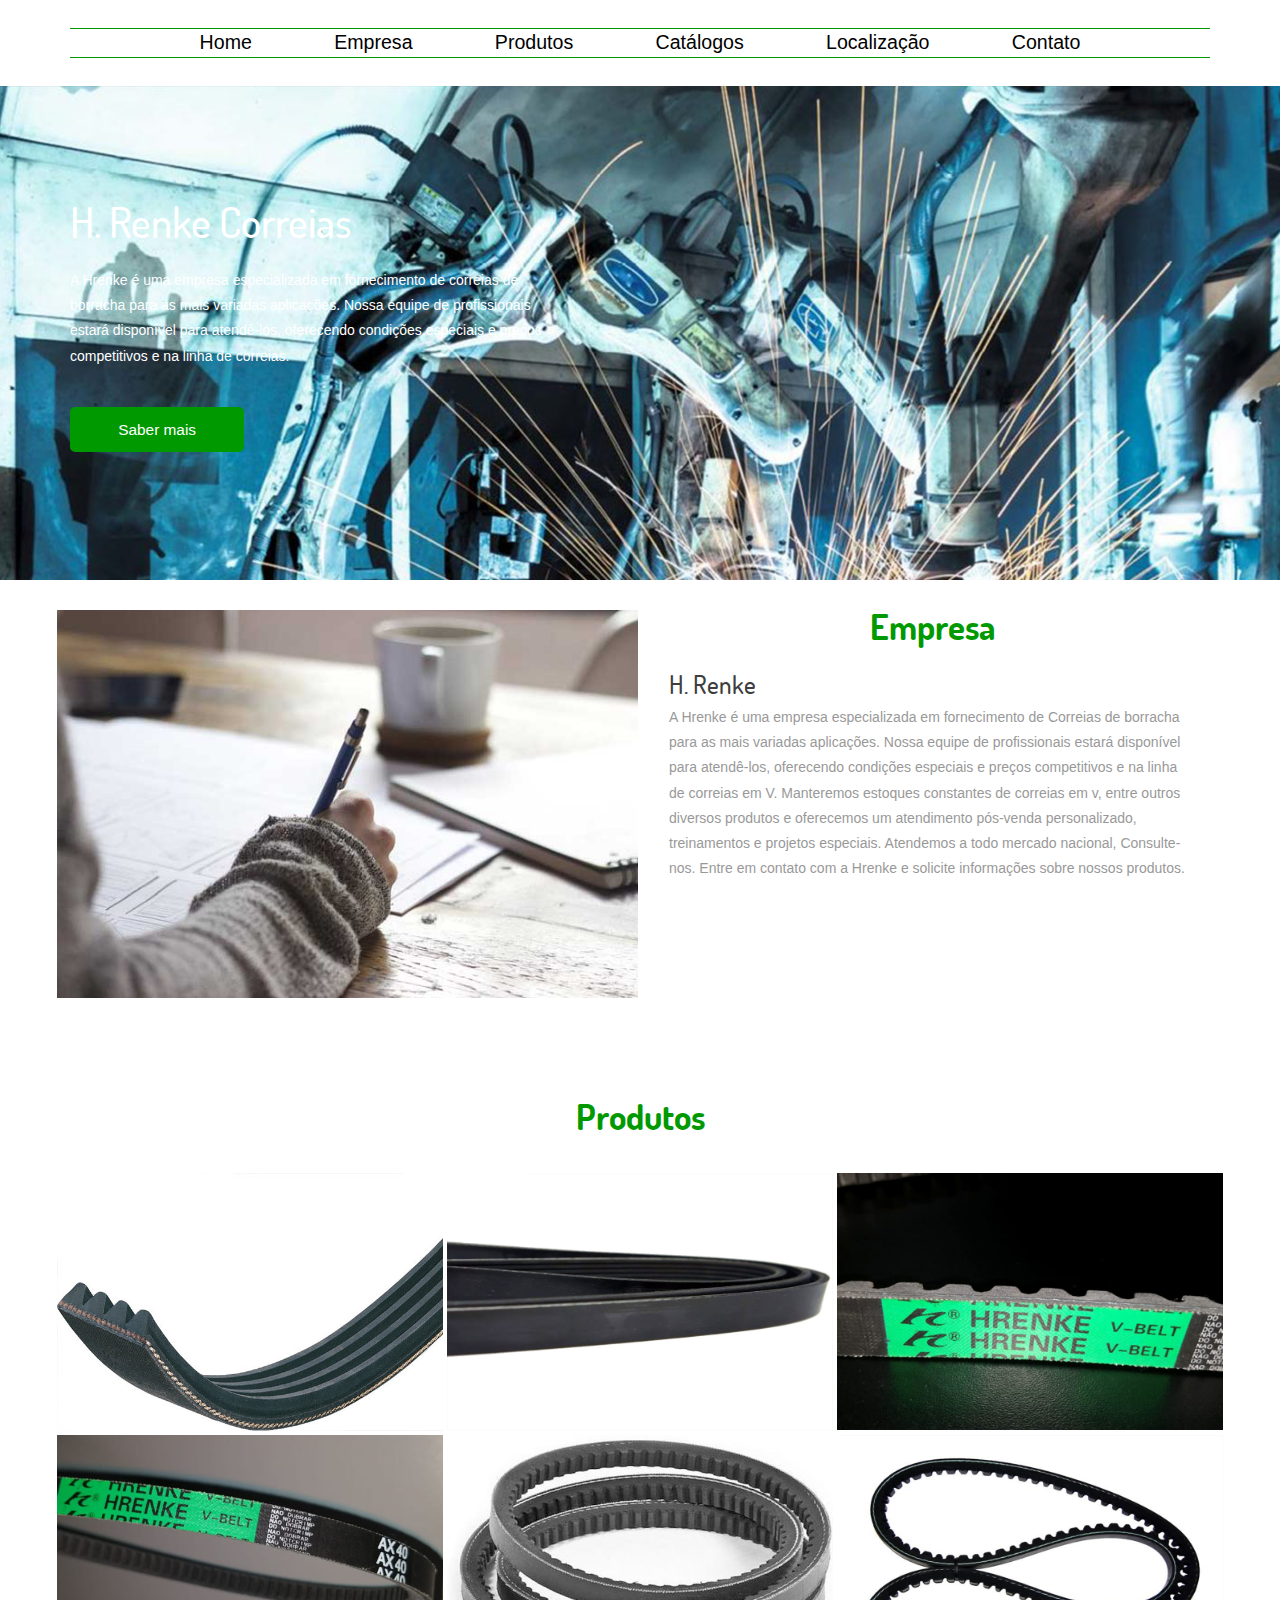
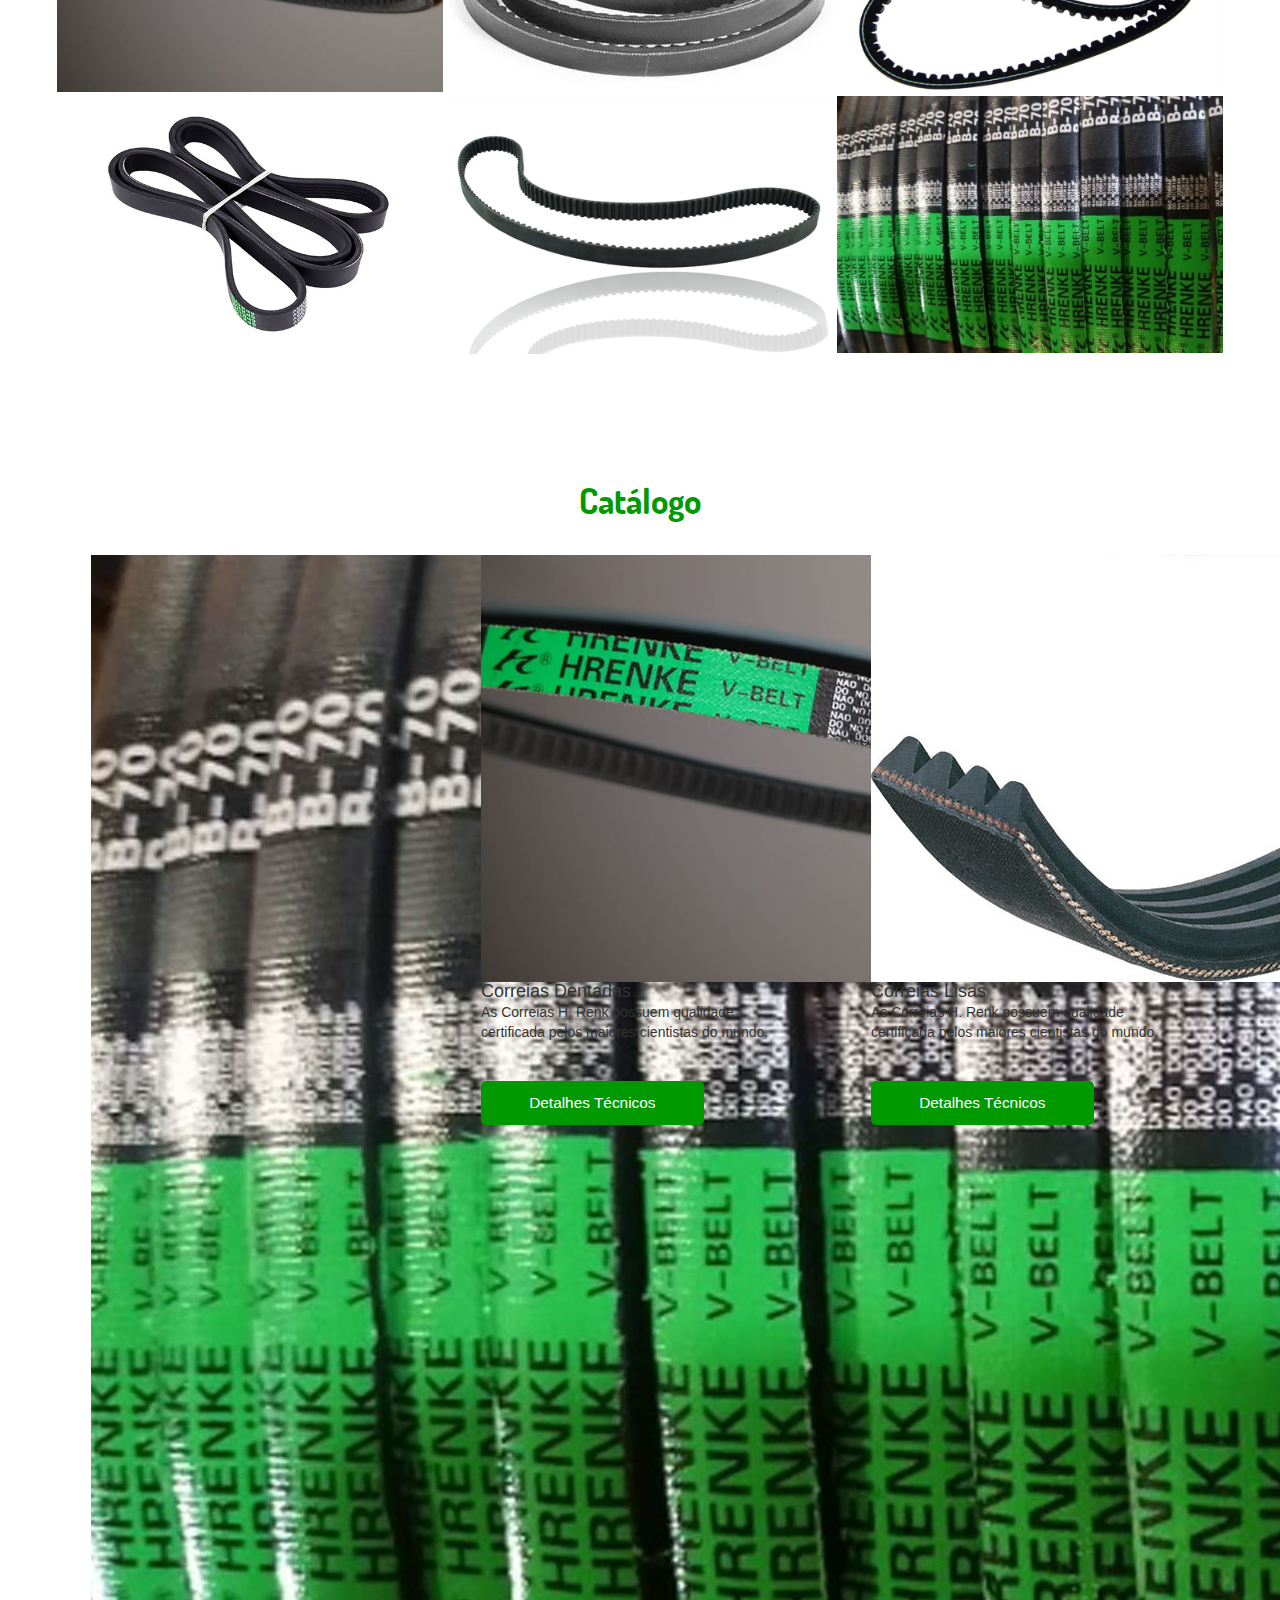
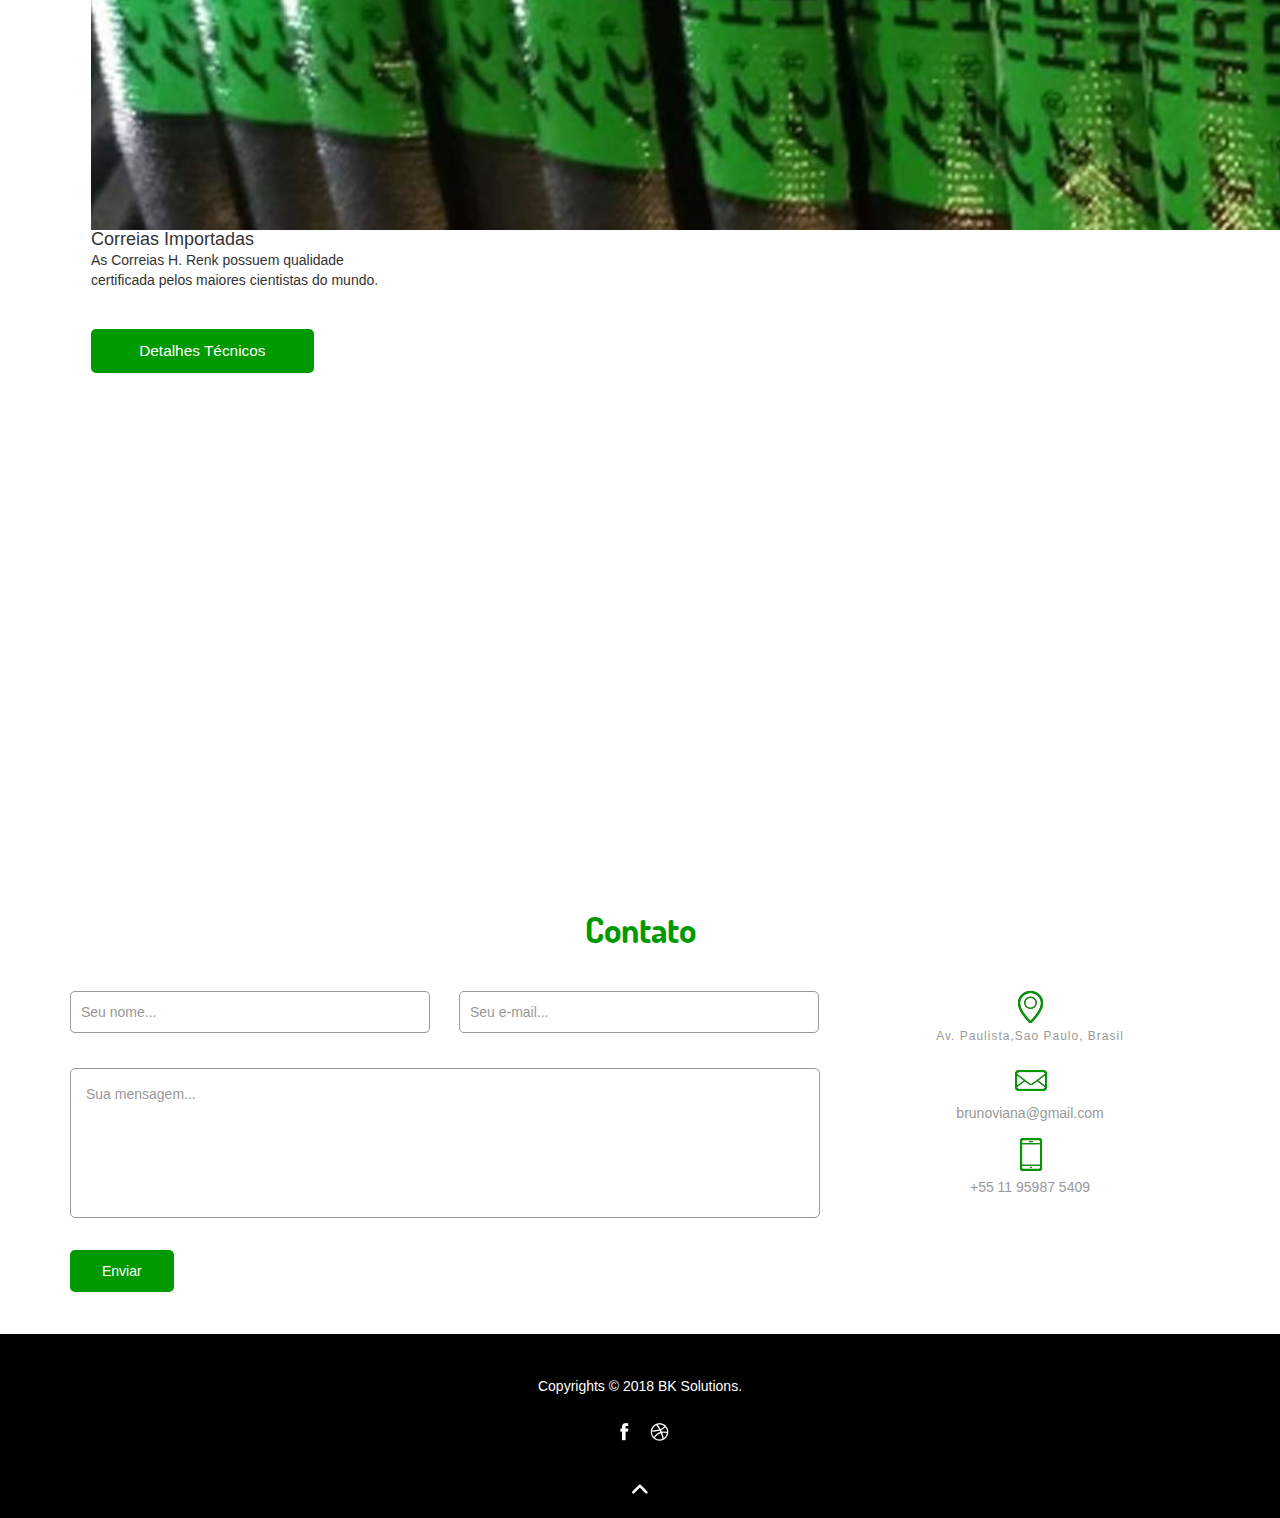
==== commit a4664d4c: "company" ====
--- a/index.html
+++ b/index.html
@@ -77,8 +77,47 @@
     </div>
 
 
+
+    <div class="container">
+        <div id="company" class="company">
+
+            <div class="row">
+
+                <div class="col-md-6 galry-grids moments-bottom">
+                    <a class="b-link-stripe b-animate-go" href="images/img12.jpg">
+                        <img src="images/company.jpg" class="img-responsive" alt="">
+                        <div class="b-wrapper">
+                            <span class="b-animate b-from-left    b-delay03 ">
+										<img class="img-responsive" src="images/e.png" alt=""/>
+									</span>
+                        </div>
+                    </a>
+                </div>
+
+                <div class="col-md-6">
+                    <div class="company-right">
+                        <h3>Empresa</h3>
+                        <h4>H. Renke</h4>
+                        <p>A Hrenke é uma empresa especializada em fornecimento de Correias de borracha para as mais variadas aplicações. Nossa equipe de profissionais estará disponível para atendê-los, oferecendo condições especiais e preços competitivos
+                            e na linha de correias em V. Manteremos estoques constantes de correias em v, entre outros diversos produtos e oferecemos um atendimento pós-venda personalizado, treinamentos e projetos especiais. Atendemos a todo mercado nacional,
+                            Consulte-nos. Entre em contato com a Hrenke e solicite informações sobre nossos produtos.
+                        </p>
+                        <br>
+                    </div>
+                </div>
+
+
+            </div>
+
+
+
+
+            <div class="clearfix"></div>
+        </div>
+    </div>
+
     <!--company-->
-    <div class="container" style="margin: 2em 0;">
+    <!-- <div class="container" style="margin: 2em 0;">
         <div id="company" class="company">
             <div class="company-left"></div>
             <div class="company-right">
@@ -92,21 +131,15 @@
             </div>
             <div class="clearfix"></div>
         </div>
-    </div>
-
-
-    <!-- <script>
-        $(function() {
-            $("#product-content").load("product-images.html");
-        });
-    </script> -->
+    </div> -->
+
+
+
 
     <!-- Products-->
     <div id="product" class="product">
         <div class="container">
             <h3>Produtos</h3>
-
-            <!-- <div id="product-content"></div> -->
 
             <div class="catalog-info">
                 <div class="row">
@@ -281,30 +314,32 @@
         <div class="container">
             <h3>Contato</h3>
             <div class="touch-top">
-                <div class="col-md-8 touch-left">
-                    <form action="https://formspree.io/santana.hrenke@gmail.com" method="POST">
-                        <input type="text" name="name" placeholder="Seu nome..." onfocus="this.placeholder = '';" onblur="if (this.placeholder == '') {this.placeholder = 'Seu nome...';}" required />
-                        <input type="text" name="email" placeholder="Seu e-mail..." onfocus="this.placeholder = '';" onblur="if (this.placeholder == '') {this.placeholder = 'Seu e-mail...';}" required />
-                        <textarea name="message" placeholder="Sua mensagem..." onfocus="this.placeholder = '';" onblur="if (this.placeholder == '') {this.placeholder = 'Sua mensagem...';}" required></textarea>
-                        <input type="hidden" name="_subject" value="Nova mensagem de negocio!" />
-                        <input type="hidden" name="_language" value="pt" />
-                        <input type="hidden" name="_next" value="http://jobdone.net.br/mail-success.html" />
-                        <input type="text" name="_gotcha" style="display:none">
-                        <input type="submit" value="Enviar">
-                    </form>
-                </div>
-                <div class="col-md-4 touch-right">
-                    <div class="touch-right-top">
-                        <span class="add"> </span>
-                        <h4>Av. Paulista,<label>Sao Paulo, Brasil</label></h4>
-                    </div>
-                    <div class="touch-right-top">
-                        <span class="mail"> </span>
-                        <p>brunoviana@gmail.com</p>
-                    </div>
-                    <div class="touch-right-top">
-                        <span class="num"> </span>
-                        <p>+55 11 95987 5409</p>
+                <div class="row">
+                    <div class="col-md-8 touch-left">
+                        <form action="https://formspree.io/santana.hrenke@gmail.com" method="POST">
+                            <input type="text" name="name" placeholder="Seu nome..." onfocus="this.placeholder = '';" onblur="if (this.placeholder == '') {this.placeholder = 'Seu nome...';}" required />
+                            <input type="text" name="email" placeholder="Seu e-mail..." onfocus="this.placeholder = '';" onblur="if (this.placeholder == '') {this.placeholder = 'Seu e-mail...';}" required />
+                            <textarea name="message" placeholder="Sua mensagem..." onfocus="this.placeholder = '';" onblur="if (this.placeholder == '') {this.placeholder = 'Sua mensagem...';}" required></textarea>
+                            <input type="hidden" name="_subject" value="Nova mensagem de negocio!" />
+                            <input type="hidden" name="_language" value="pt" />
+                            <input type="hidden" name="_next" value="http://jobdone.net.br/mail-success.html" />
+                            <input type="text" name="_gotcha" style="display:none">
+                            <input type="submit" value="Enviar">
+                        </form>
+                    </div>
+                    <div class="col-md-4 touch-right">
+                        <div class="touch-right-top">
+                            <span class="add"> </span>
+                            <h4>Av. Paulista,<label>Sao Paulo, Brasil</label></h4>
+                        </div>
+                        <div class="touch-right-top">
+                            <span class="mail"> </span>
+                            <p>brunoviana@gmail.com</p>
+                        </div>
+                        <div class="touch-right-top">
+                            <span class="num"> </span>
+                            <p>+55 11 95987 5409</p>
+                        </div>
                     </div>
                 </div>
                 <div class="clearfix"></div>
--- a/css/style.css
+++ b/css/style.css
@@ -271,9 +271,11 @@
 }
 
 .company-right {
-    width: 51.8%;
+    /* width: 51.8%; */
+    width: 100%;
     float: left;
-    padding: 0em 4em;
+    /* padding: 0em 4em; */
+    padding: 0em 1em;
 }
 
 .company-right h4 {
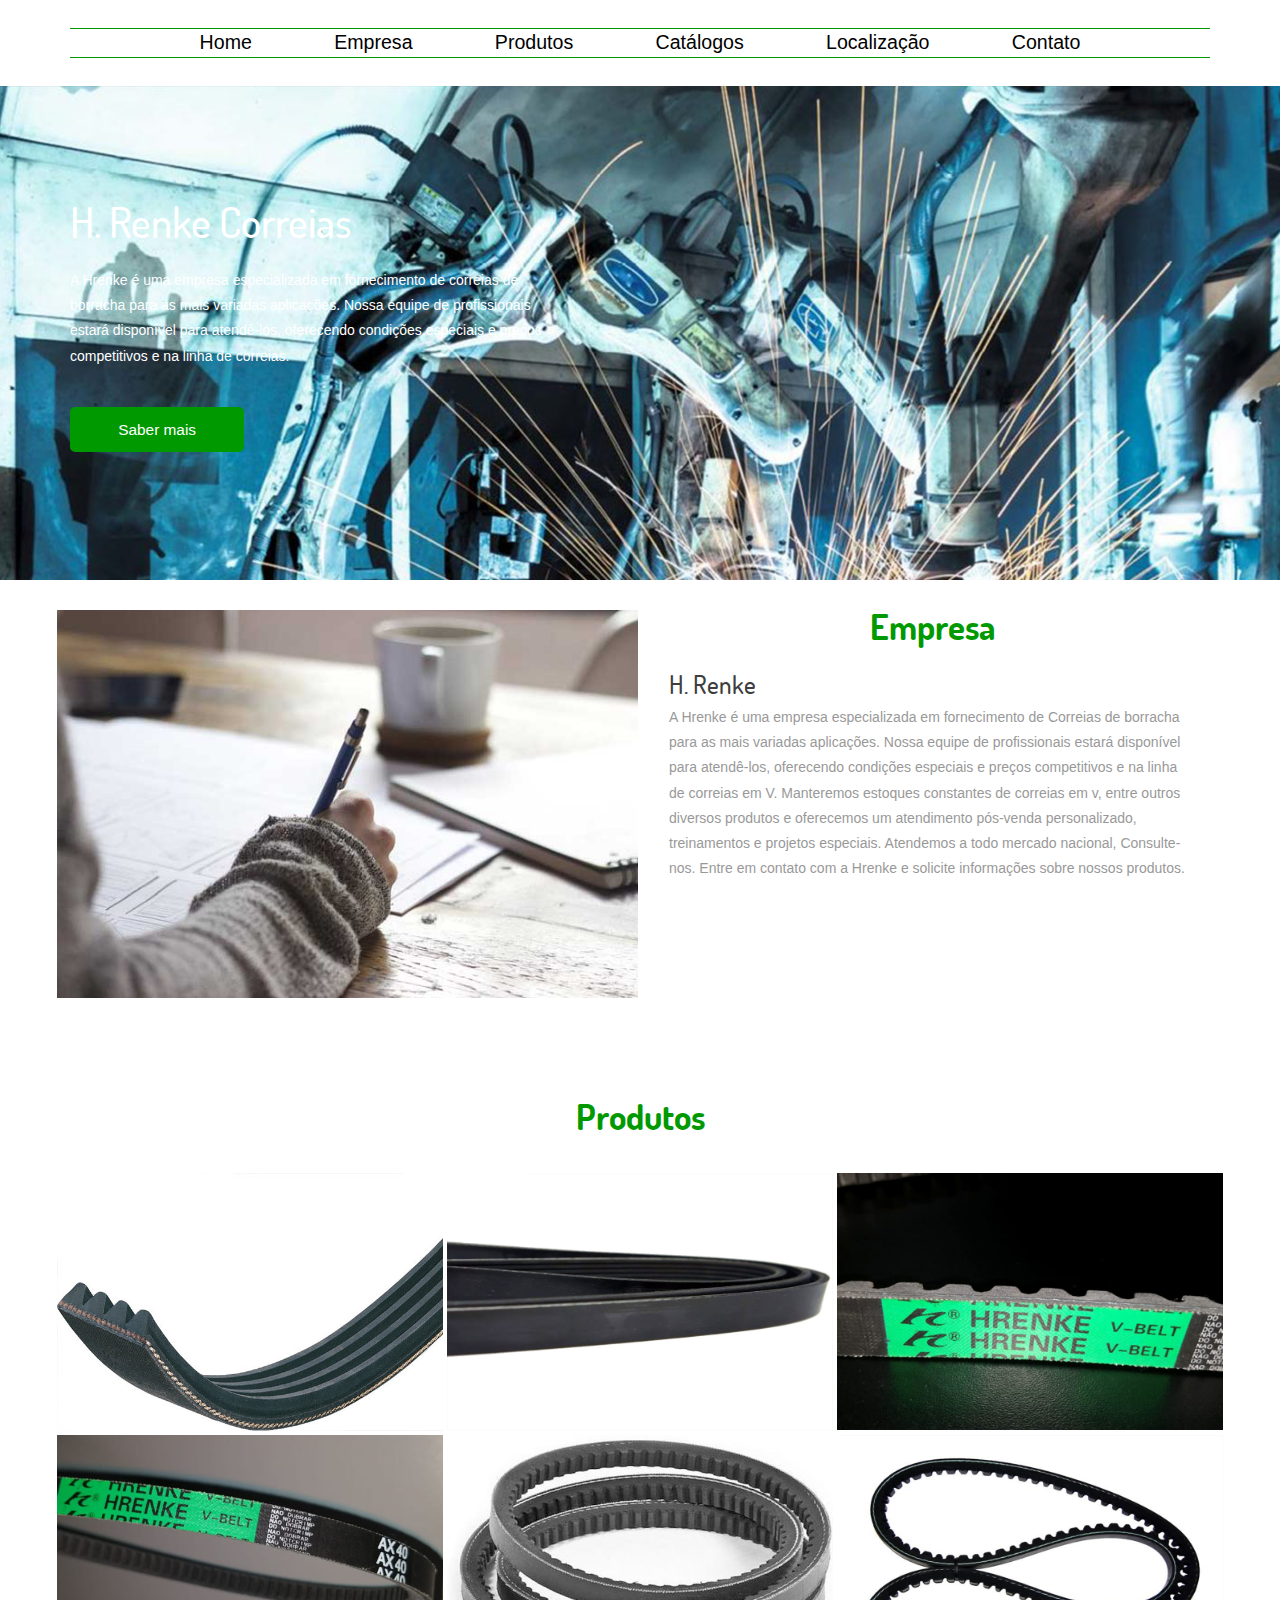
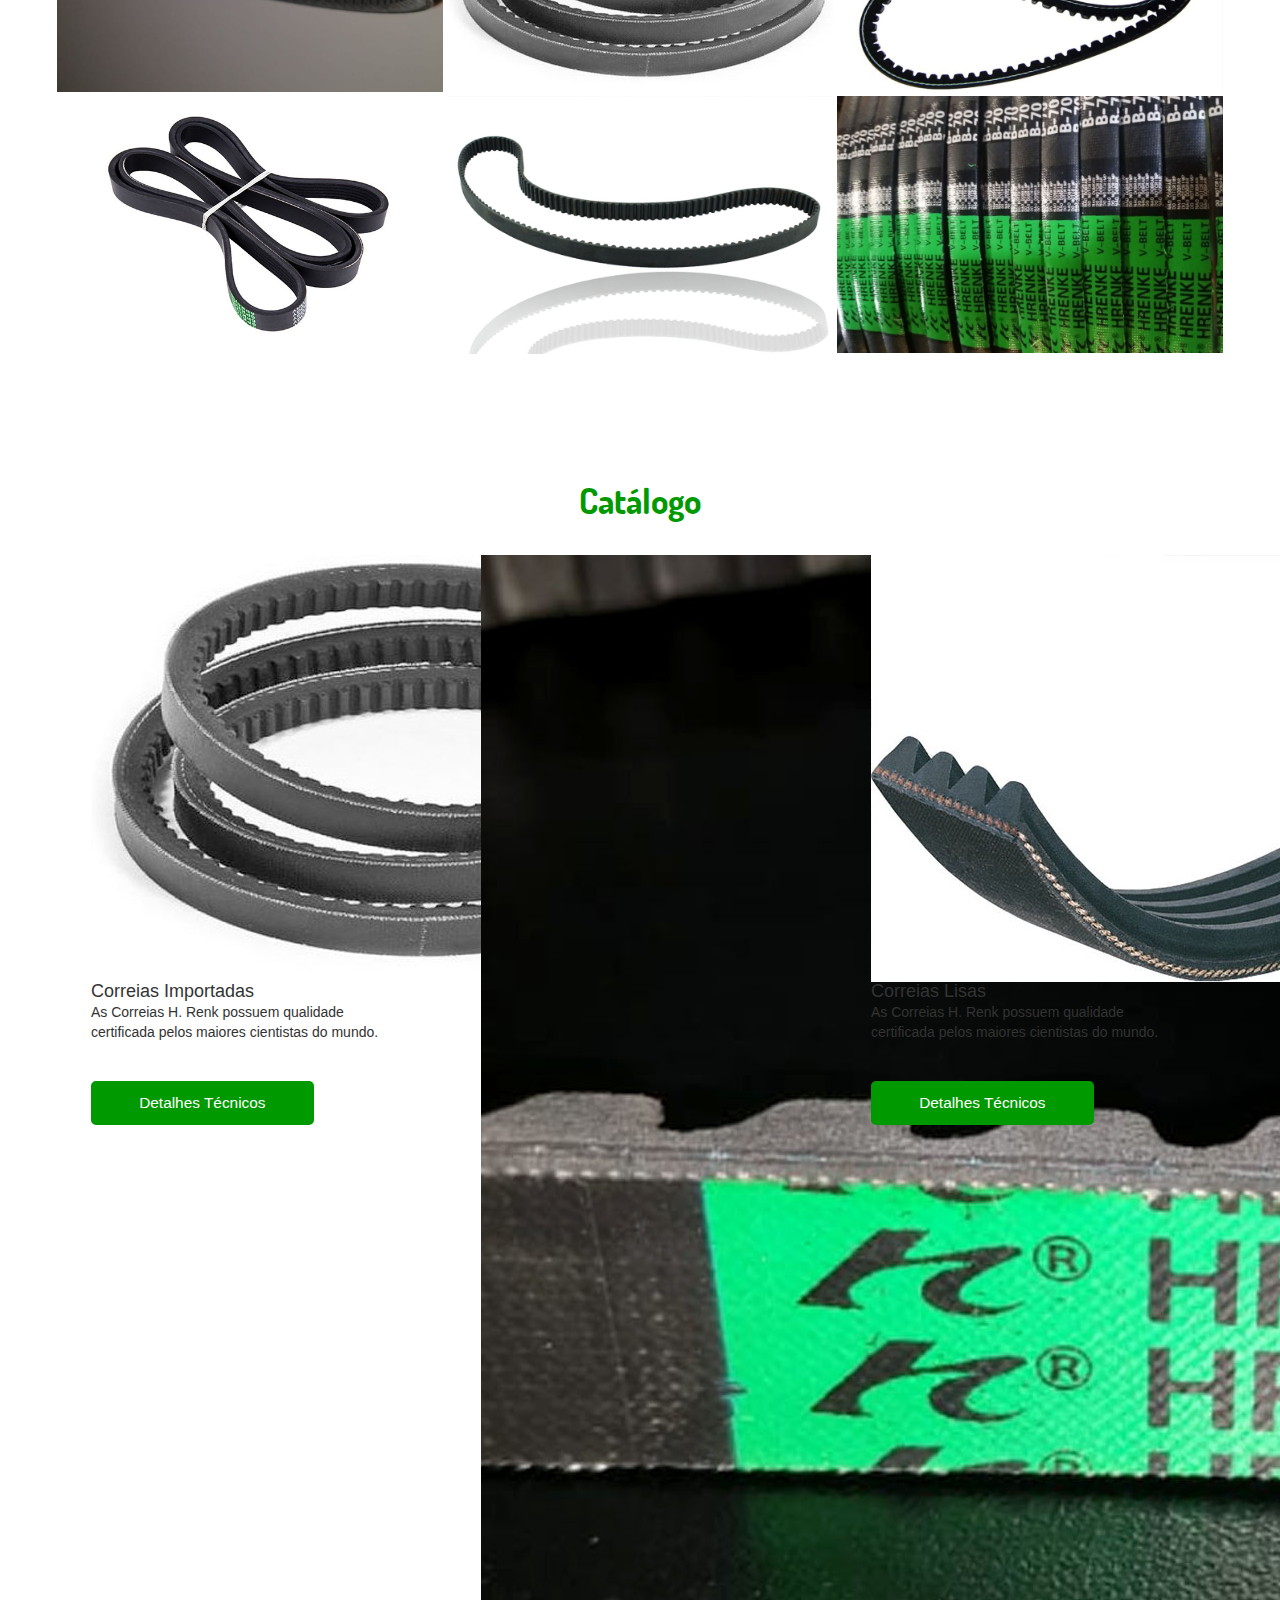
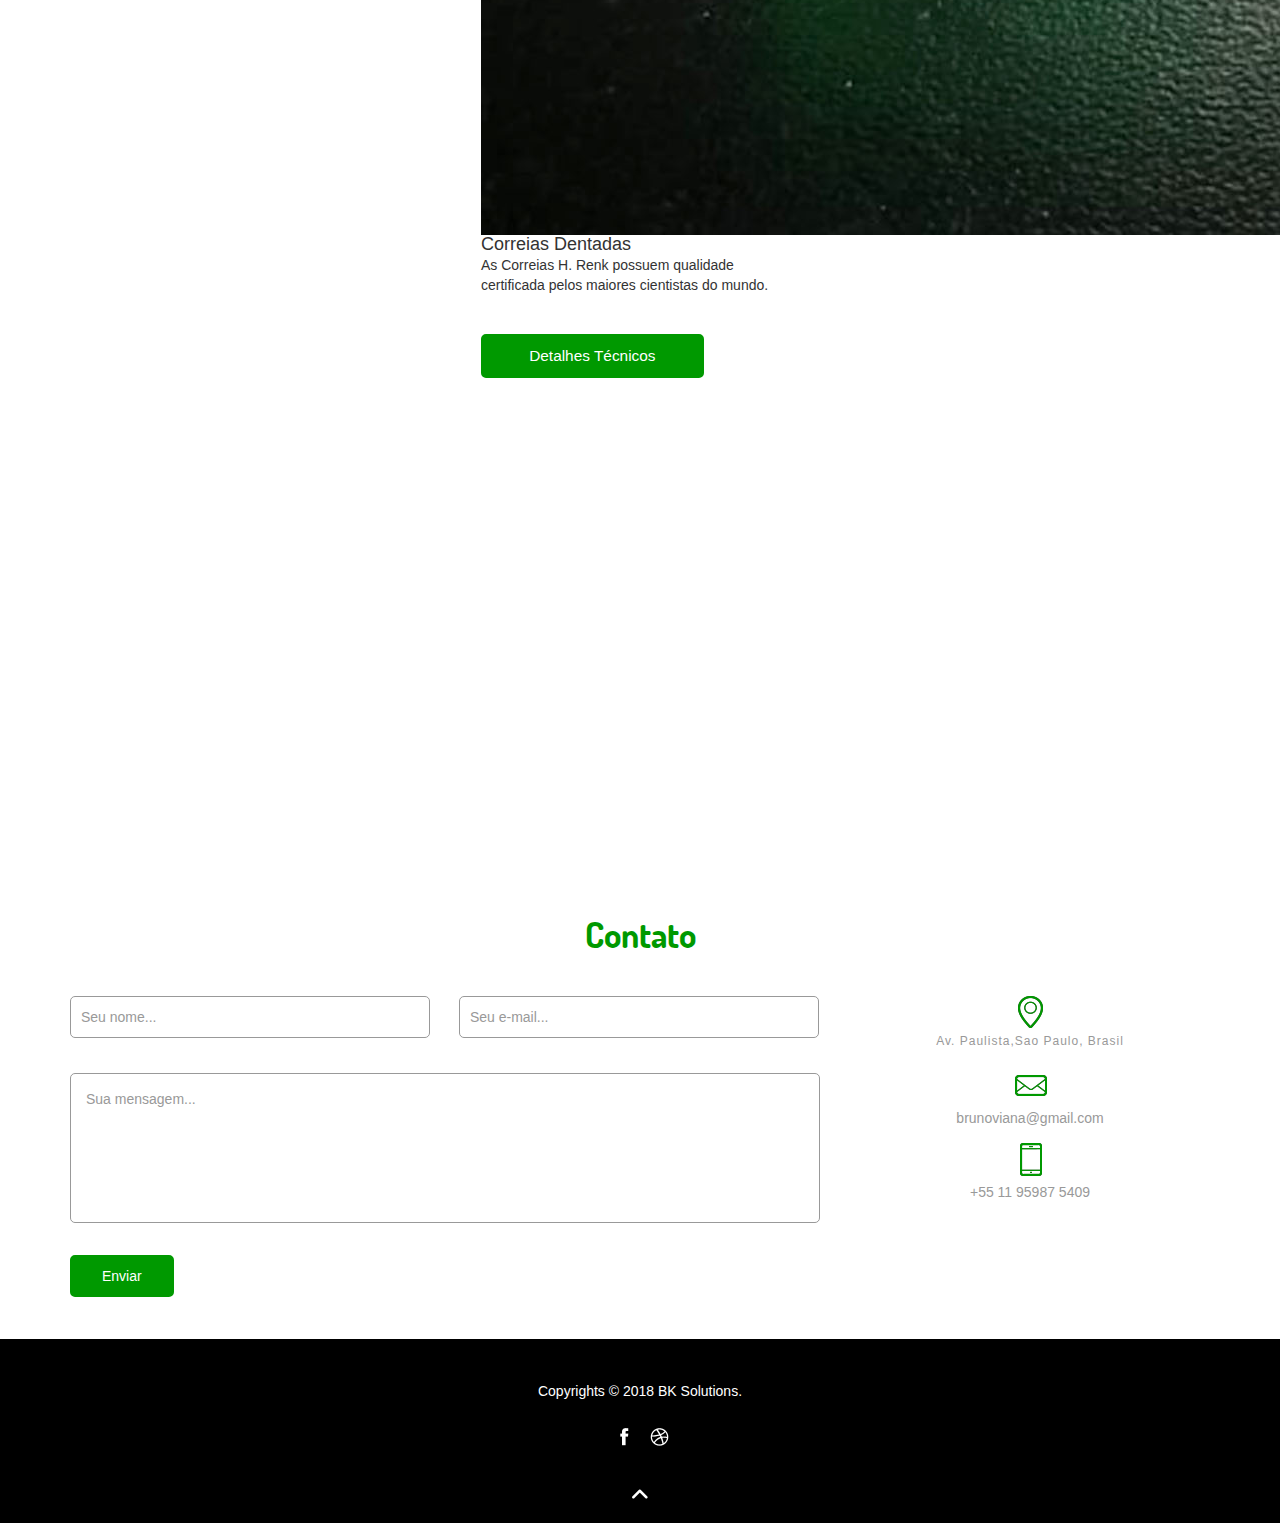
==== commit 6f7a1dc4: "ready to work" ====
--- a/index.html
+++ b/index.html
@@ -82,7 +82,6 @@
         <div id="company" class="company">
 
             <div class="row">
-
                 <div class="col-md-6 galry-grids moments-bottom">
                     <a class="b-link-stripe b-animate-go" href="images/img12.jpg">
                         <img src="images/company.jpg" class="img-responsive" alt="">
@@ -105,35 +104,10 @@
                         <br>
                     </div>
                 </div>
-
-
-            </div>
-
-
-
-
+            </div>
             <div class="clearfix"></div>
         </div>
     </div>
-
-    <!--company-->
-    <!-- <div class="container" style="margin: 2em 0;">
-        <div id="company" class="company">
-            <div class="company-left"></div>
-            <div class="company-right">
-                <h3>Empresa</h3>
-                <h4>H. Renke</h4>
-                <p>A Hrenke é uma empresa especializada em fornecimento de Correias de borracha para as mais variadas aplicações. Nossa equipe de profissionais estará disponível para atendê-los, oferecendo condições especiais e preços competitivos e na linha
-                    de correias em V. Manteremos estoques constantes de correias em v, entre outros diversos produtos e oferecemos um atendimento pós-venda personalizado, treinamentos e projetos especiais. Atendemos a todo mercado nacional, Consulte-nos.
-                    Entre em contato com a Hrenke e solicite informações sobre nossos produtos.
-                </p>
-                <br>
-            </div>
-            <div class="clearfix"></div>
-        </div>
-    </div> -->
-
-
 
 
     <!-- Products-->
@@ -262,7 +236,7 @@
             <div class="row">
                 <div class="col-md-4">
                     <div class="card">
-                        <img class="card-img-top" src="images/img18.jpg" alt="Card image">
+                        <img class="card-img-top" src="images/catalog1.jpg" alt="Card image">
                         <div class="card-body">
                             <h4 class="card-title">Correias Importadas</h4>
                             <p class="card-text">As Correias H. Renk possuem qualidade certificada pelos maiores cientistas do mundo.</p>
@@ -273,7 +247,7 @@
 
                 <div class="col-md-4">
                     <div class="card">
-                        <img class="card-img-top" src="images/img13.jpg" alt="Card image">
+                        <img class="card-img-top" src="images/catalog2.jpg" alt="Card image">
                         <div class="card-body">
                             <h4 class="card-title">Correias Dentadas</h4>
                             <p class="card-text">As Correias H. Renk possuem qualidade certificada pelos maiores cientistas do mundo.</p>
@@ -284,7 +258,7 @@
 
                 <div class="col-md-4">
                     <div class="card">
-                        <img class="card-img-top" src="images/img10.jpg" alt="Card image">
+                        <img class="card-img-top" src="images/catalog3.jpg" alt="Card image">
                         <div class="card-body">
                             <h4 class="card-title">Correias Lisas</h4>
                             <p class="card-text">As Correias H. Renk possuem qualidade certificada pelos maiores cientistas do mundo.</p>
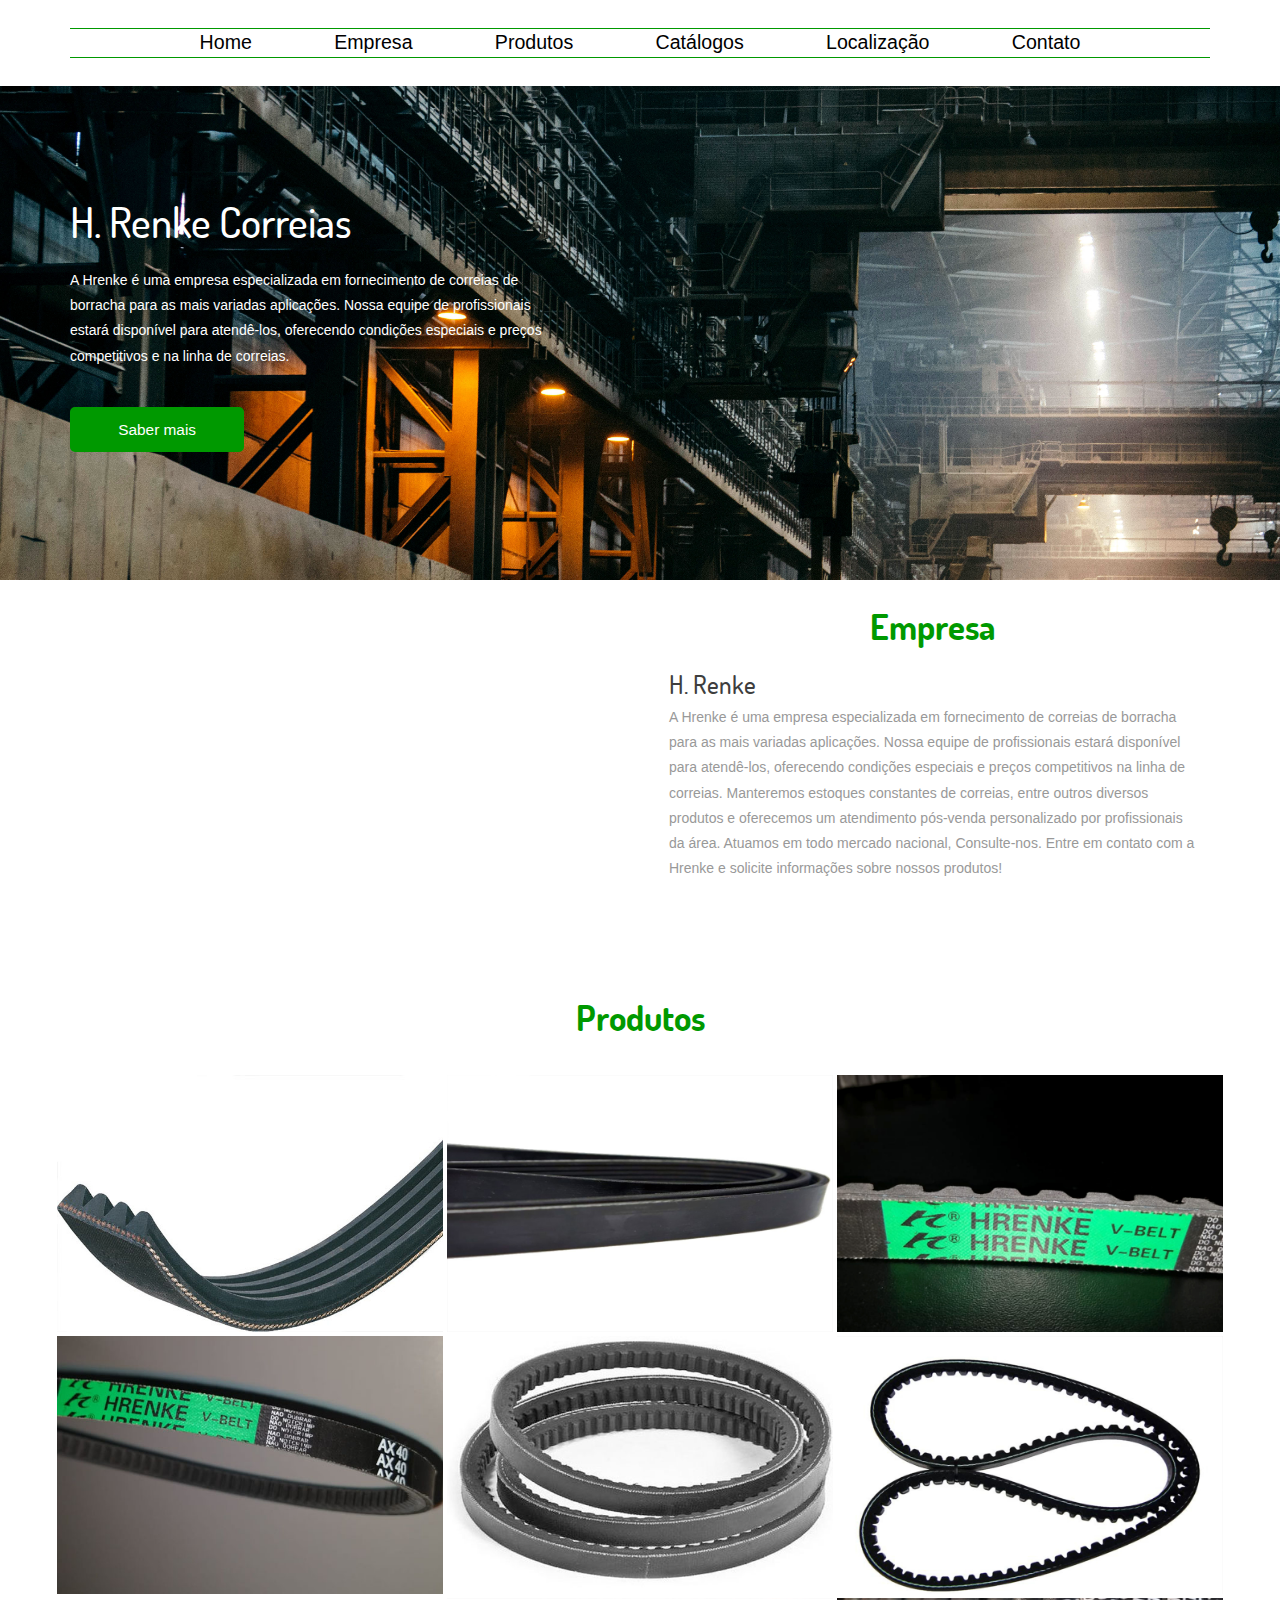
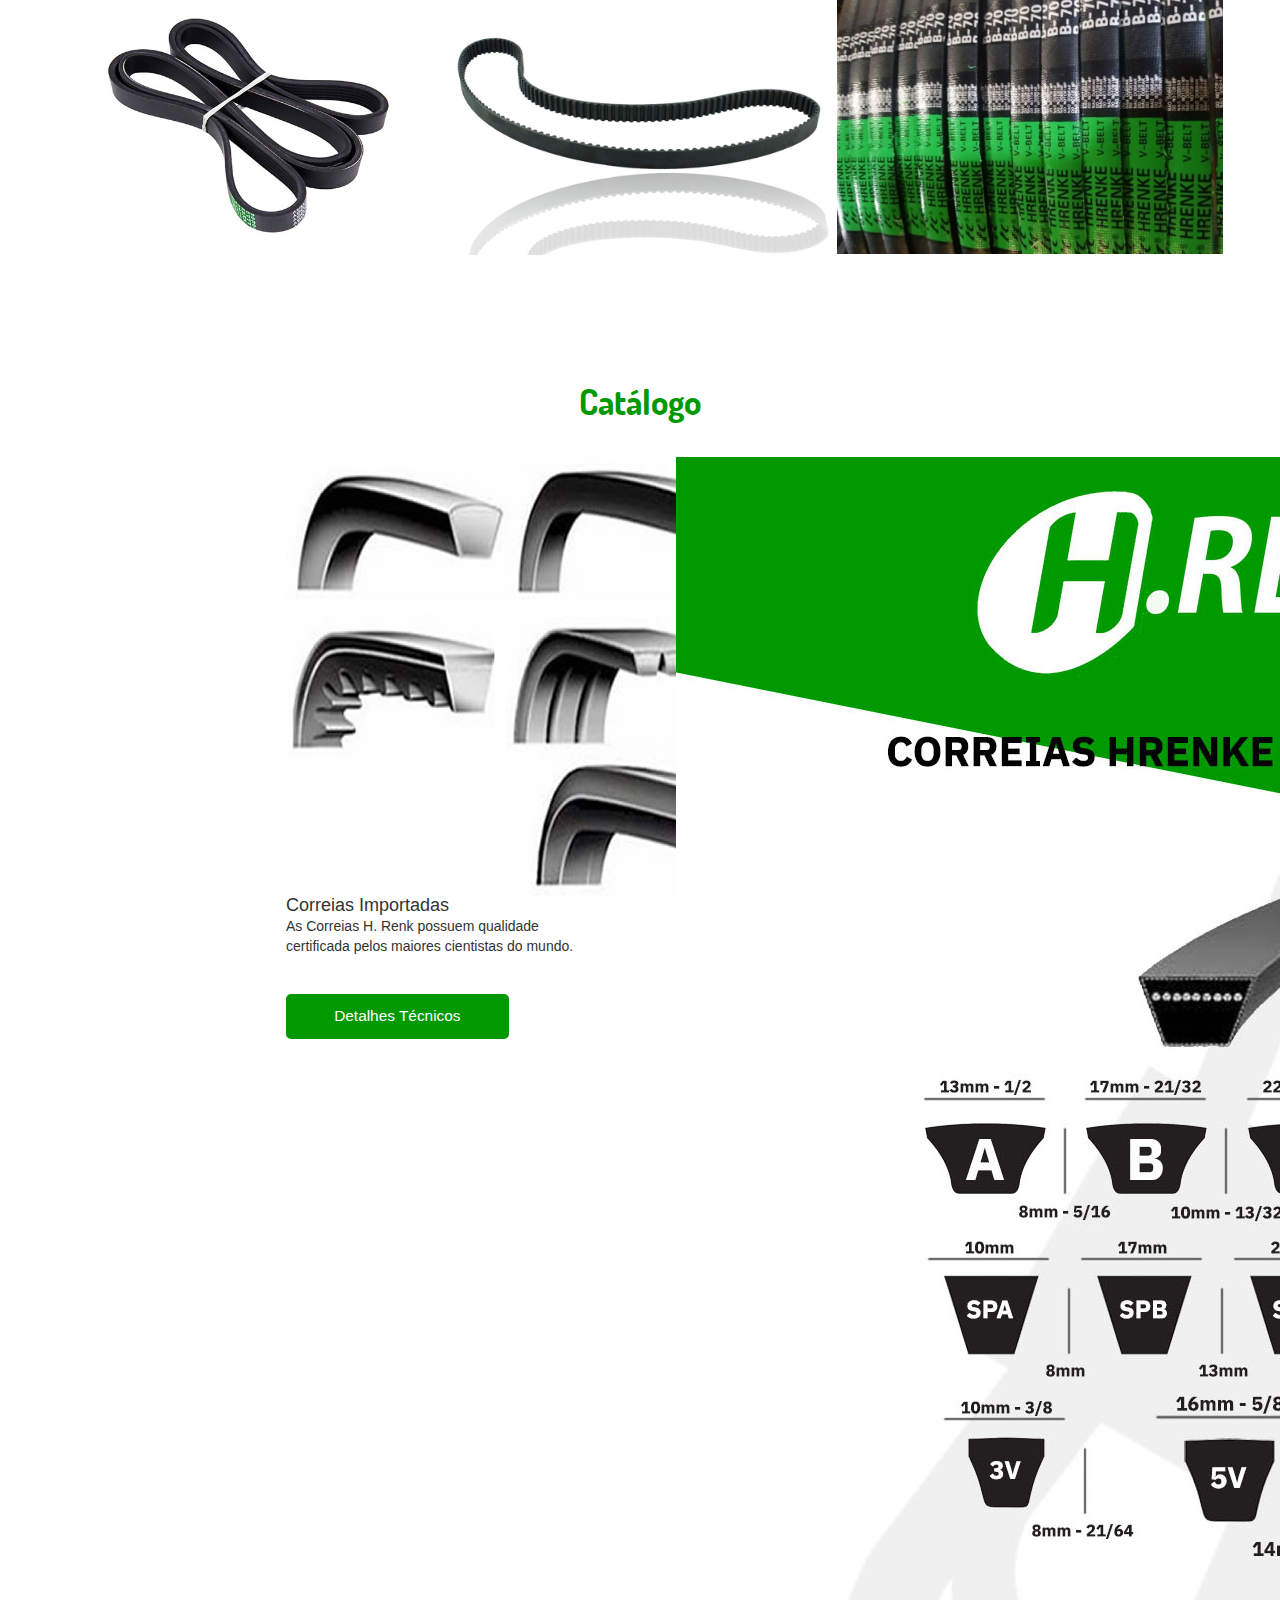
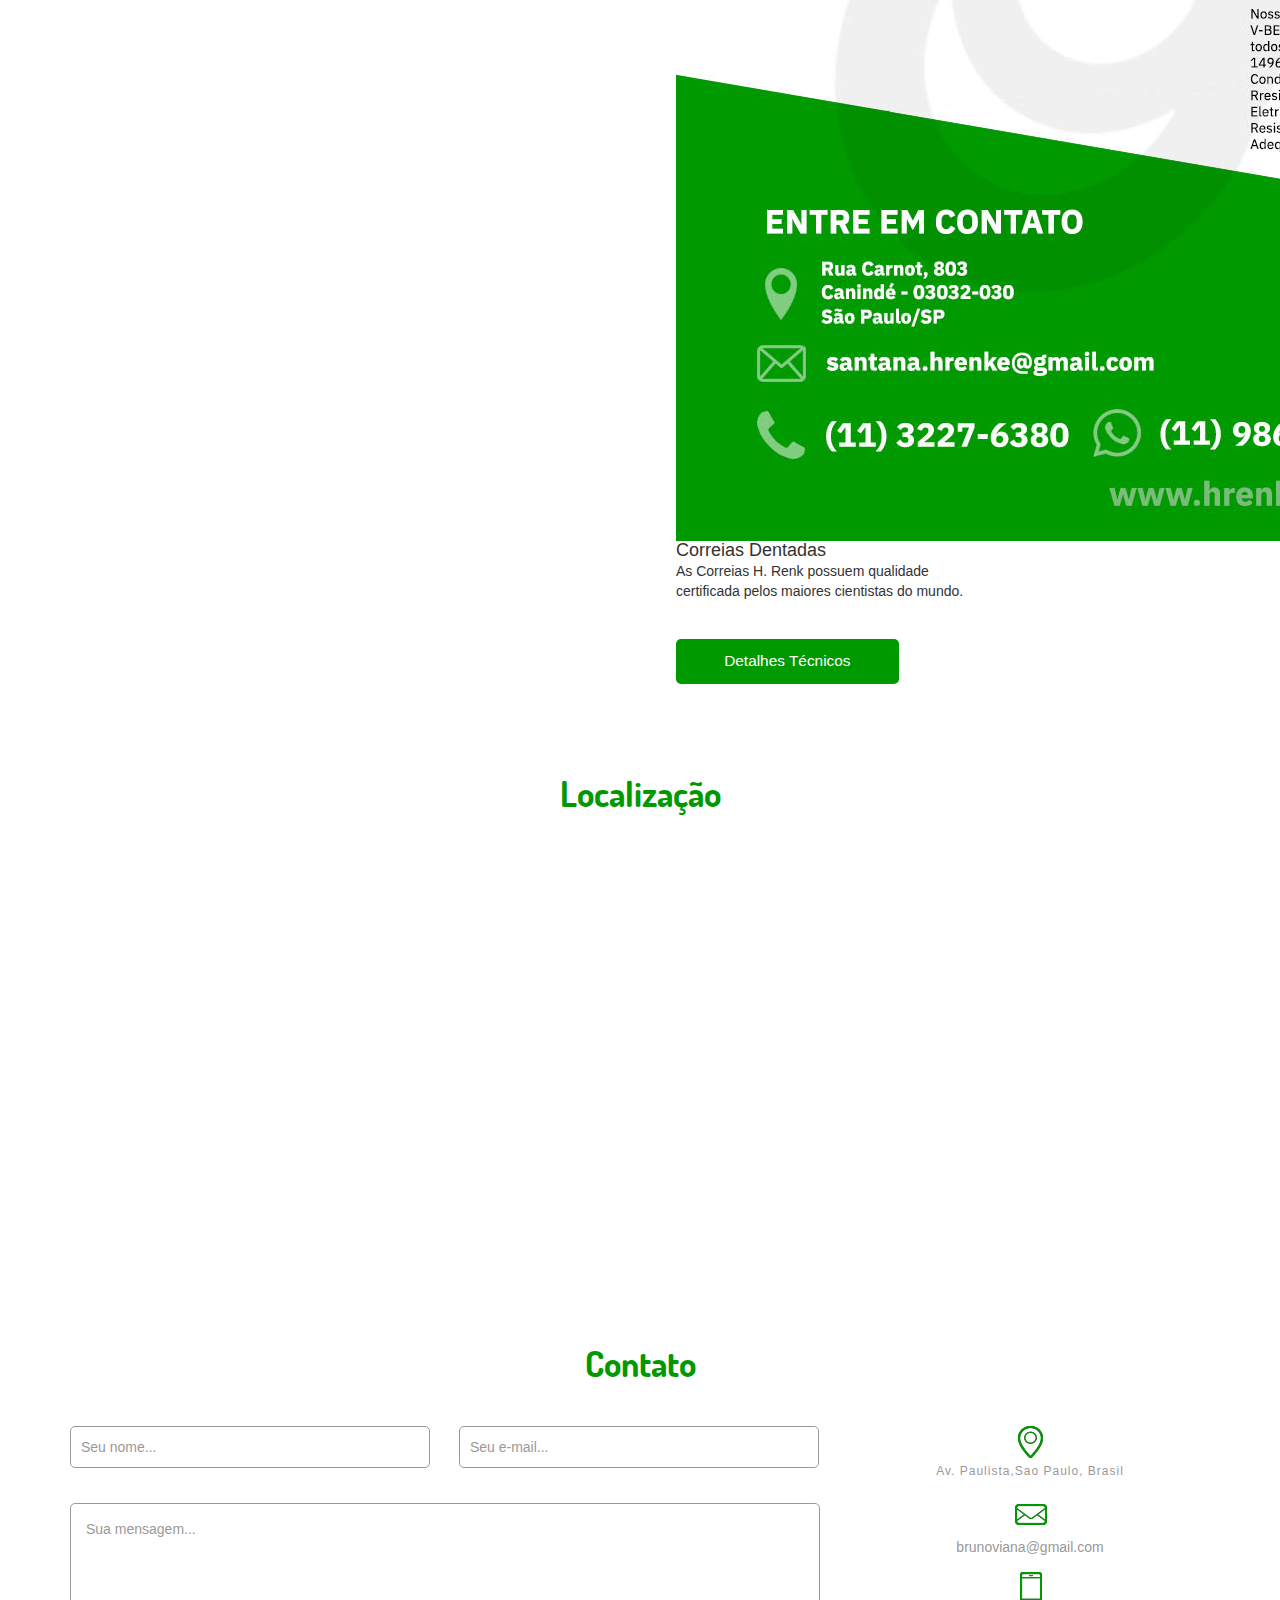
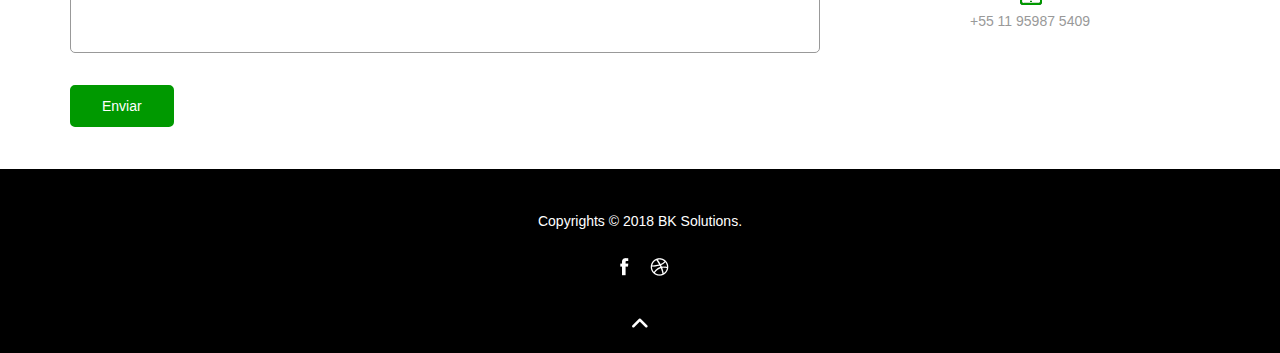
==== commit af641d35: "changing texts" ====
--- a/index.html
+++ b/index.html
@@ -21,28 +21,13 @@
     </script>
     <script src="js/jquery-1.11.1.min.js"></script>
     <script src="js/index.js"></script>
-
-
-    <!--scrolling-->
     <script type="text/javascript" src="js/move-top.js"></script>
     <script type="text/javascript" src="js/easing.js"></script>
-    <script type="text/javascript">
-        jQuery(document).ready(function($) {
-            $(".scroll").click(function(event) {
-                event.preventDefault();
-                $('html,body').animate({
-                    scrollTop: $(this.hash).offset().top
-                }, 1200);
-            });
-        });
-    </script>
-    <!--scrolling-->
 </head>
 
 
 
 <body>
-
 
     <!--top-header-->
     <div id="home" class="top-header">
@@ -77,7 +62,6 @@
     </div>
 
 
-
     <div class="container">
         <div id="company" class="company">
 
@@ -97,9 +81,9 @@
                     <div class="company-right">
                         <h3>Empresa</h3>
                         <h4>H. Renke</h4>
-                        <p>A Hrenke é uma empresa especializada em fornecimento de Correias de borracha para as mais variadas aplicações. Nossa equipe de profissionais estará disponível para atendê-los, oferecendo condições especiais e preços competitivos
-                            e na linha de correias em V. Manteremos estoques constantes de correias em v, entre outros diversos produtos e oferecemos um atendimento pós-venda personalizado, treinamentos e projetos especiais. Atendemos a todo mercado nacional,
-                            Consulte-nos. Entre em contato com a Hrenke e solicite informações sobre nossos produtos.
+                        <p>A Hrenke é uma empresa especializada em fornecimento de correias de borracha para as mais variadas aplicações. Nossa equipe de profissionais estará disponível para atendê-los, oferecendo condições especiais e preços competitivos
+                            na linha de correias. Manteremos estoques constantes de correias, entre outros diversos produtos e oferecemos um atendimento pós-venda personalizado por profissionais da área. Atuamos em todo mercado nacional, Consulte-nos.
+                            Entre em contato com a Hrenke e solicite informações sobre nossos produtos!
                         </p>
                         <br>
                     </div>
@@ -110,6 +94,9 @@
     </div>
 
 
+
+
+
     <!-- Products-->
     <div id="product" class="product">
         <div class="container">
@@ -234,6 +221,9 @@
         <div class="container">
             <h3>Catálogo</h3>
             <div class="row">
+
+                <div class="col-md-2"></div>
+
                 <div class="col-md-4">
                     <div class="card">
                         <img class="card-img-top" src="images/catalog1.jpg" alt="Card image">
@@ -256,7 +246,7 @@
                     </div>
                 </div>
 
-                <div class="col-md-4">
+                <!-- <div class="col-md-4">
                     <div class="card">
                         <img class="card-img-top" src="images/catalog3.jpg" alt="Card image">
                         <div class="card-body">
@@ -265,19 +255,29 @@
                             <a class="default-button" href="https://www.linkedin.com/in/brunovianasp/" target="_blank">Detalhes Técnicos</a>
                         </div>
                     </div>
-                </div>
+                </div> -->
             </div>
 
             <div class="clearfix"> </div>
         </div>
     </div>
+
+
 
 
 
     <!---->
     <div id="map" class="map">
-        <iframe src="https://www.google.com/maps/embed?pb=!1m18!1m12!1m3!1d58501.635099977146!2d-46.68201395314631!3d-23.591698774831897!2m3!1f0!2f0!3f0!3m2!1i1024!2i768!4f13.1!3m3!1m2!1s0x94ce59c8e337b963%3A0x3ef39950cbd20337!2sKeyrus!5e0!3m2!1spt-BR!2sbr!4v1528316944858"
-            width="200" height="150" frameborder="0" style="border:0" allowfullscreen></iframe>
+        <div class="container">
+            <h3>Localização</h3>
+            <div class="row">
+                <iframe src="https://www.google.com/maps/embed?pb=!1m18!1m12!1m3!1d3658.13175917984!2d-46.62356388502277!3d-23.527762984699514!2m3!1f0!2f0!3f0!3m2!1i1024!2i768!4f13.1!3m3!1m2!1s0x94ce58ed912d6fdf%3A0x3112812ecd2136a6!2sR.+Carnot%2C+803+-+Canind%C3%A9%2C+S%C3%A3o+Paulo+-+SP%2C+03032-030!5e0!3m2!1spt-BR!2sbr!4v1537299350715"
+                    width="600" height="450" frameborder="0" style="border:0" allowfullscreen></iframe>
+            </div>
+
+            <!-- <iframe src="https://www.google.com/maps/embed?pb=!1m18!1m12!1m3!1d58501.635099977146!2d-46.68201395314631!3d-23.591698774831897!2m3!1f0!2f0!3f0!3m2!1i1024!2i768!4f13.1!3m3!1m2!1s0x94ce59c8e337b963%3A0x3ef39950cbd20337!2sKeyrus!5e0!3m2!1spt-BR!2sbr!4v1528316944858"
+            width="200" height="150" frameborder="0" style="border:0" allowfullscreen></iframe> -->
+        </div>
     </div>
     <!---->
 
@@ -338,29 +338,8 @@
         </div>
     </div>
 
-
-
-    <!--catalog -->
     <script src="js/jquery.chocolat.js"></script>
-    <!--light-box-files -->
-    <script type="text/javascript">
-        $(function() {
-            $('.moments-bottom a').Chocolat();
-        });
-    </script>
-    <!--catalog js-->
-
-    <!---->
-    <script type="text/javascript">
-        $(document).ready(function() {
-            $().UItoTop({
-                easingType: 'easeOutQuart'
-            });
-        });
-    </script>
     <a href="#to-top" id="toTop" style="display: block;"> <span id="toTopHover" style="opacity: 1;"> </span></a>
-    <!---->
-
 
 </body>
 
--- a/css/style.css
+++ b/css/style.css
@@ -263,6 +263,7 @@
 .product h3,
 .catalog h3,
 .blog h3,
+.map h3,
 .contact h3 {
     color: #009900;
     font-size: 2.5em;
@@ -470,9 +471,15 @@
 
 /*--map--*/
 
+
+/* .map {
+    font-size: 2em;
+} */
+
 .map iframe {
     width: 100%;
     min-height: 400px;
+    margin-top: 2.5em;
 }
 
 
@@ -870,6 +877,7 @@
     .product h3,
     .catalog h3,
     .blog h3,
+    .map h3,
     .contact h3 {
         font-size: 2em;
     }
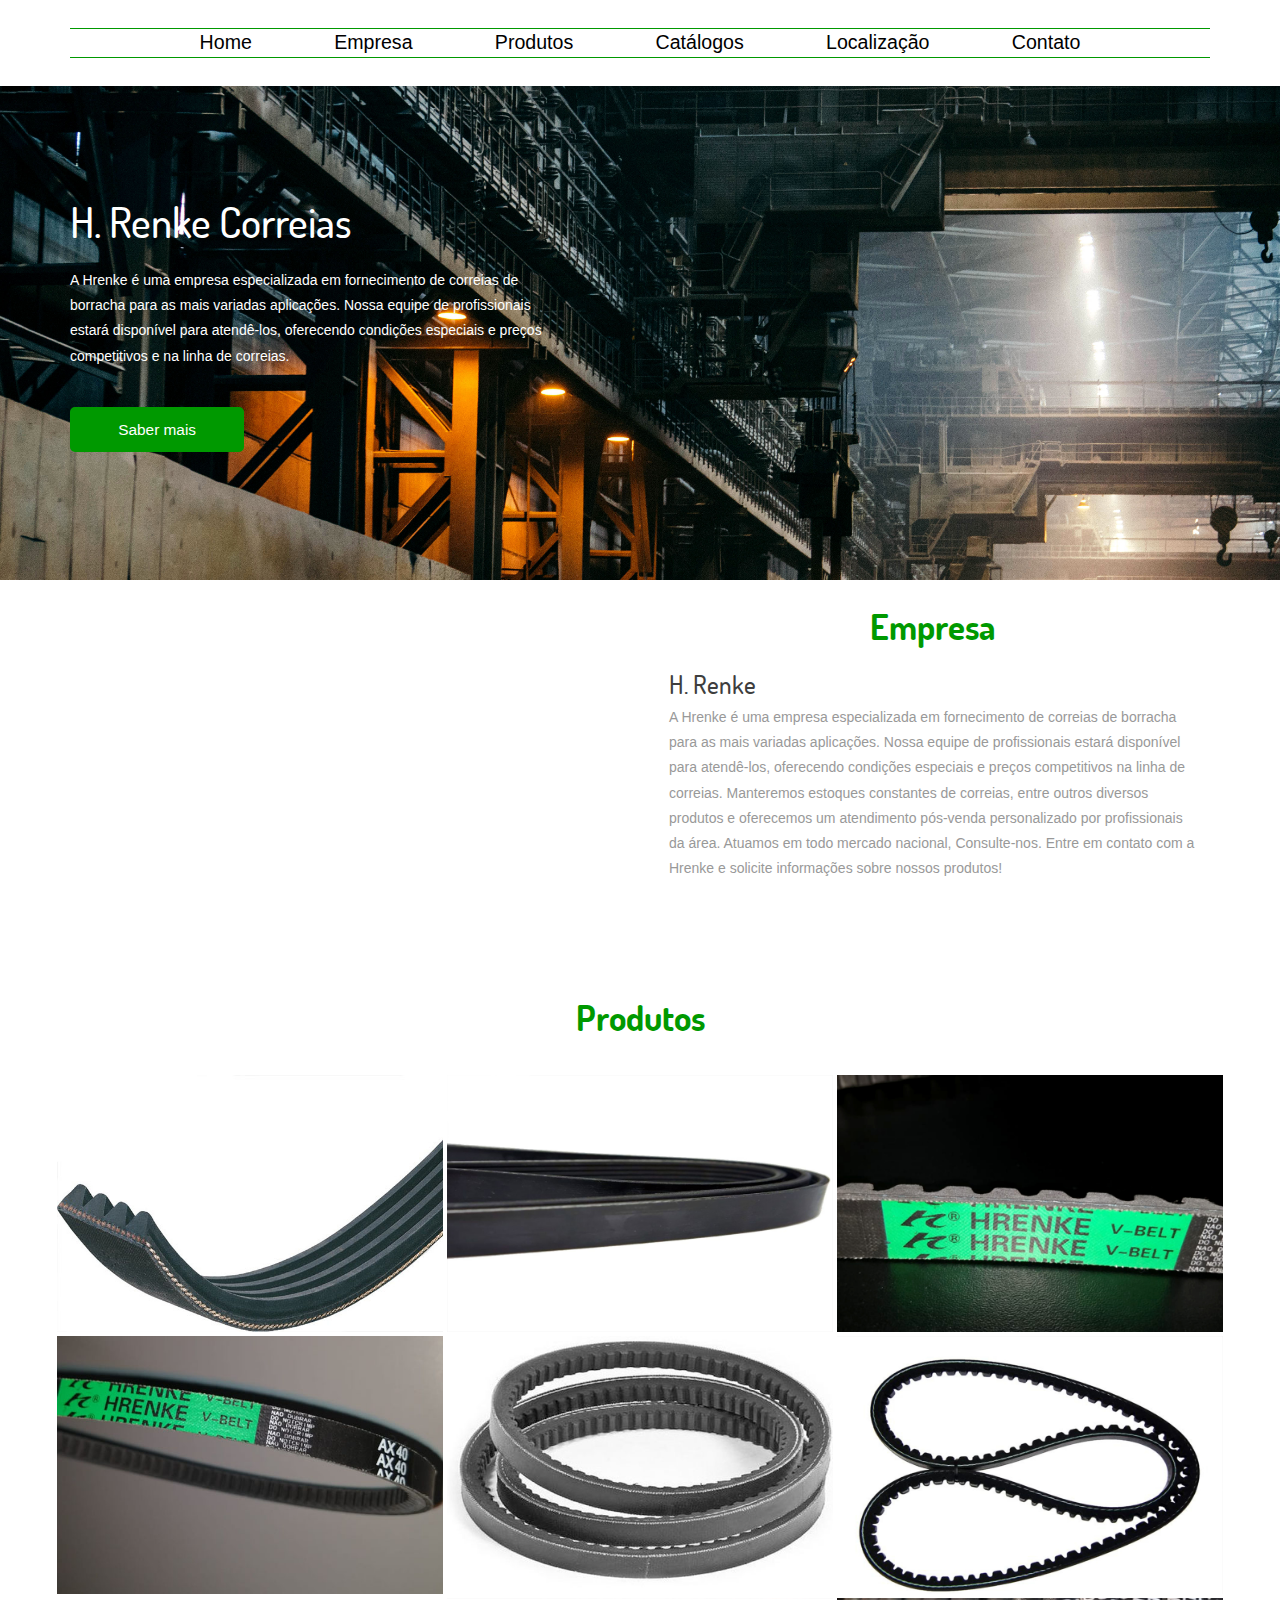
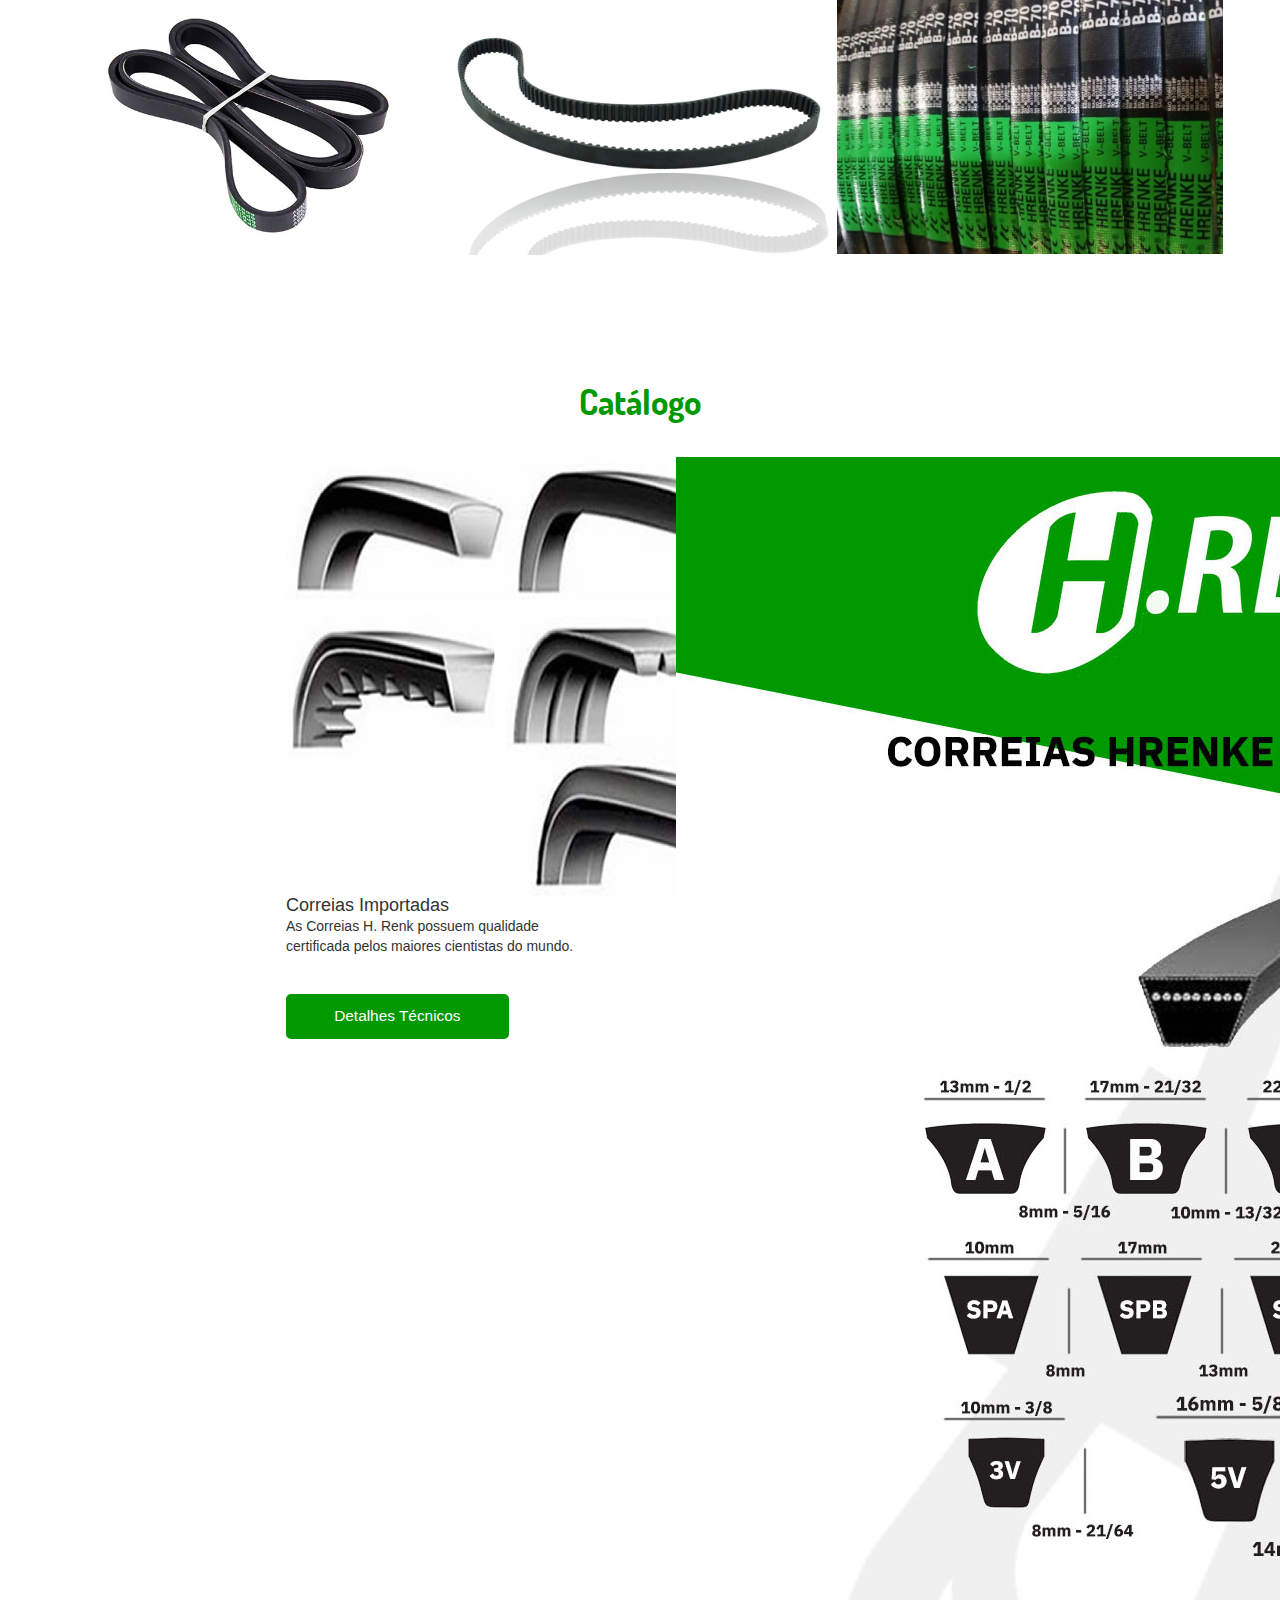
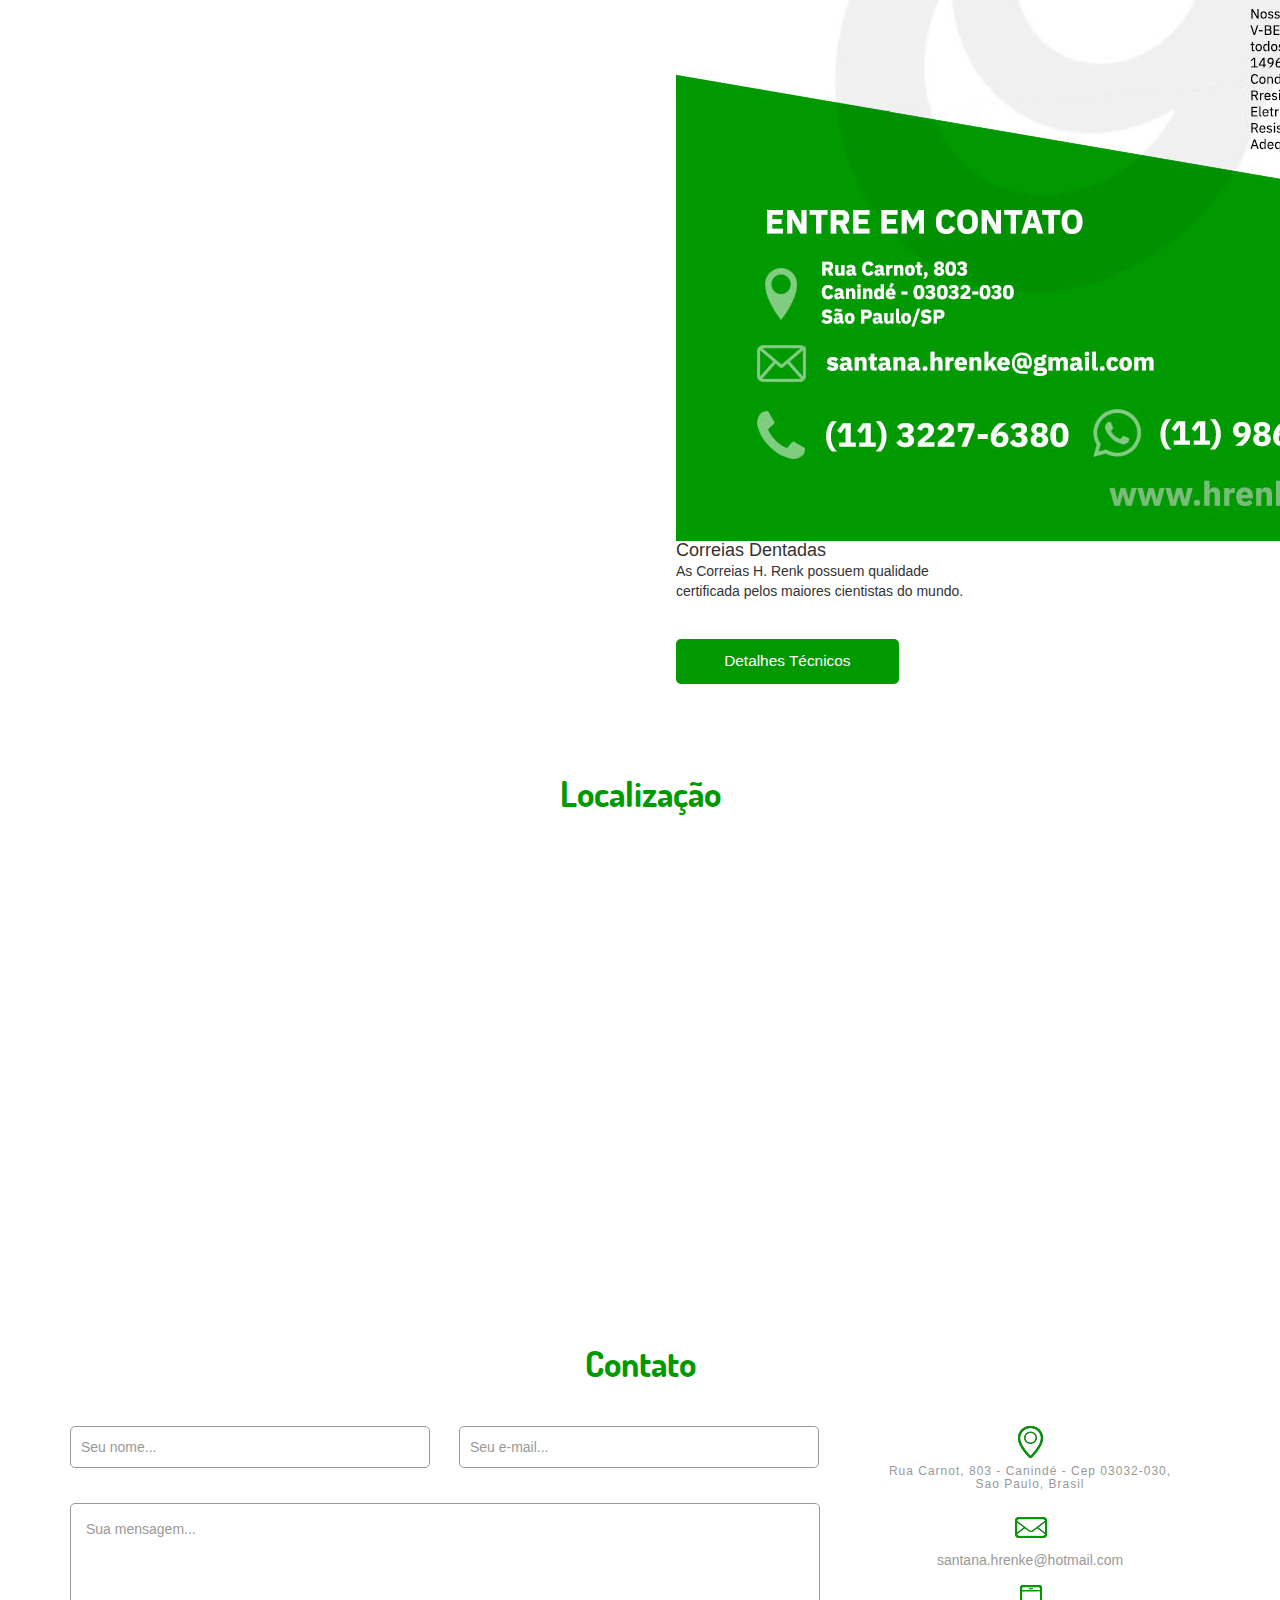
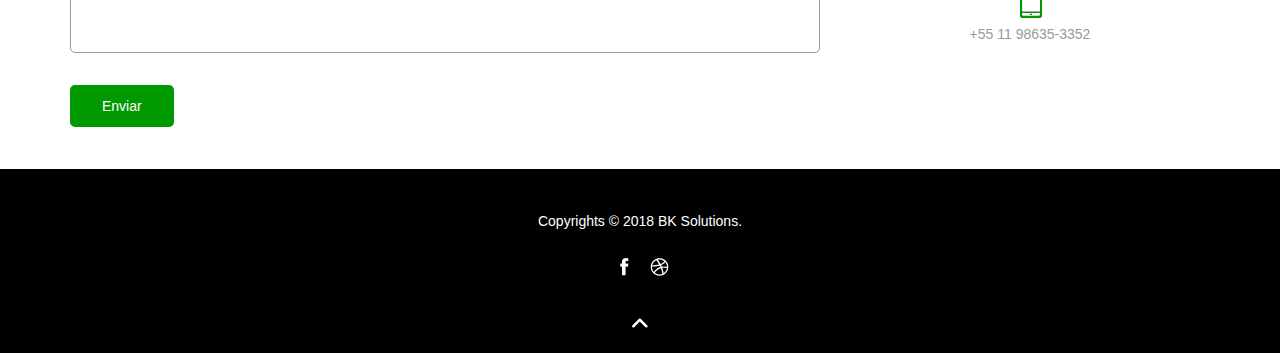
==== commit 6b0c30ed: "ajustes" ====
--- a/index.html
+++ b/index.html
@@ -266,7 +266,7 @@
 
 
 
-    <!---->
+    <!-- MAP -->
     <div id="map" class="map">
         <div class="container">
             <h3>Localização</h3>
@@ -274,9 +274,6 @@
                 <iframe src="https://www.google.com/maps/embed?pb=!1m18!1m12!1m3!1d3658.13175917984!2d-46.62356388502277!3d-23.527762984699514!2m3!1f0!2f0!3f0!3m2!1i1024!2i768!4f13.1!3m3!1m2!1s0x94ce58ed912d6fdf%3A0x3112812ecd2136a6!2sR.+Carnot%2C+803+-+Canind%C3%A9%2C+S%C3%A3o+Paulo+-+SP%2C+03032-030!5e0!3m2!1spt-BR!2sbr!4v1537299350715"
                     width="600" height="450" frameborder="0" style="border:0" allowfullscreen></iframe>
             </div>
-
-            <!-- <iframe src="https://www.google.com/maps/embed?pb=!1m18!1m12!1m3!1d58501.635099977146!2d-46.68201395314631!3d-23.591698774831897!2m3!1f0!2f0!3f0!3m2!1i1024!2i768!4f13.1!3m3!1m2!1s0x94ce59c8e337b963%3A0x3ef39950cbd20337!2sKeyrus!5e0!3m2!1spt-BR!2sbr!4v1528316944858"
-            width="200" height="150" frameborder="0" style="border:0" allowfullscreen></iframe> -->
         </div>
     </div>
     <!---->
@@ -304,15 +301,15 @@
                     <div class="col-md-4 touch-right">
                         <div class="touch-right-top">
                             <span class="add"> </span>
-                            <h4>Av. Paulista,<label>Sao Paulo, Brasil</label></h4>
+                            <h4>Rua Carnot, 803 - Canindé - Cep 03032-030,<label>Sao Paulo, Brasil</label></h4>
                         </div>
                         <div class="touch-right-top">
                             <span class="mail"> </span>
-                            <p>brunoviana@gmail.com</p>
+                            <p>santana.hrenke@hotmail.com</p>
                         </div>
                         <div class="touch-right-top">
                             <span class="num"> </span>
-                            <p>+55 11 95987 5409</p>
+                            <p>+55 11 98635-3352</p>
                         </div>
                     </div>
                 </div>
--- a/css/style.css
+++ b/css/style.css
@@ -470,11 +470,6 @@
 
 
 /*--map--*/
-
-
-/* .map {
-    font-size: 2em;
-} */
 
 .map iframe {
     width: 100%;
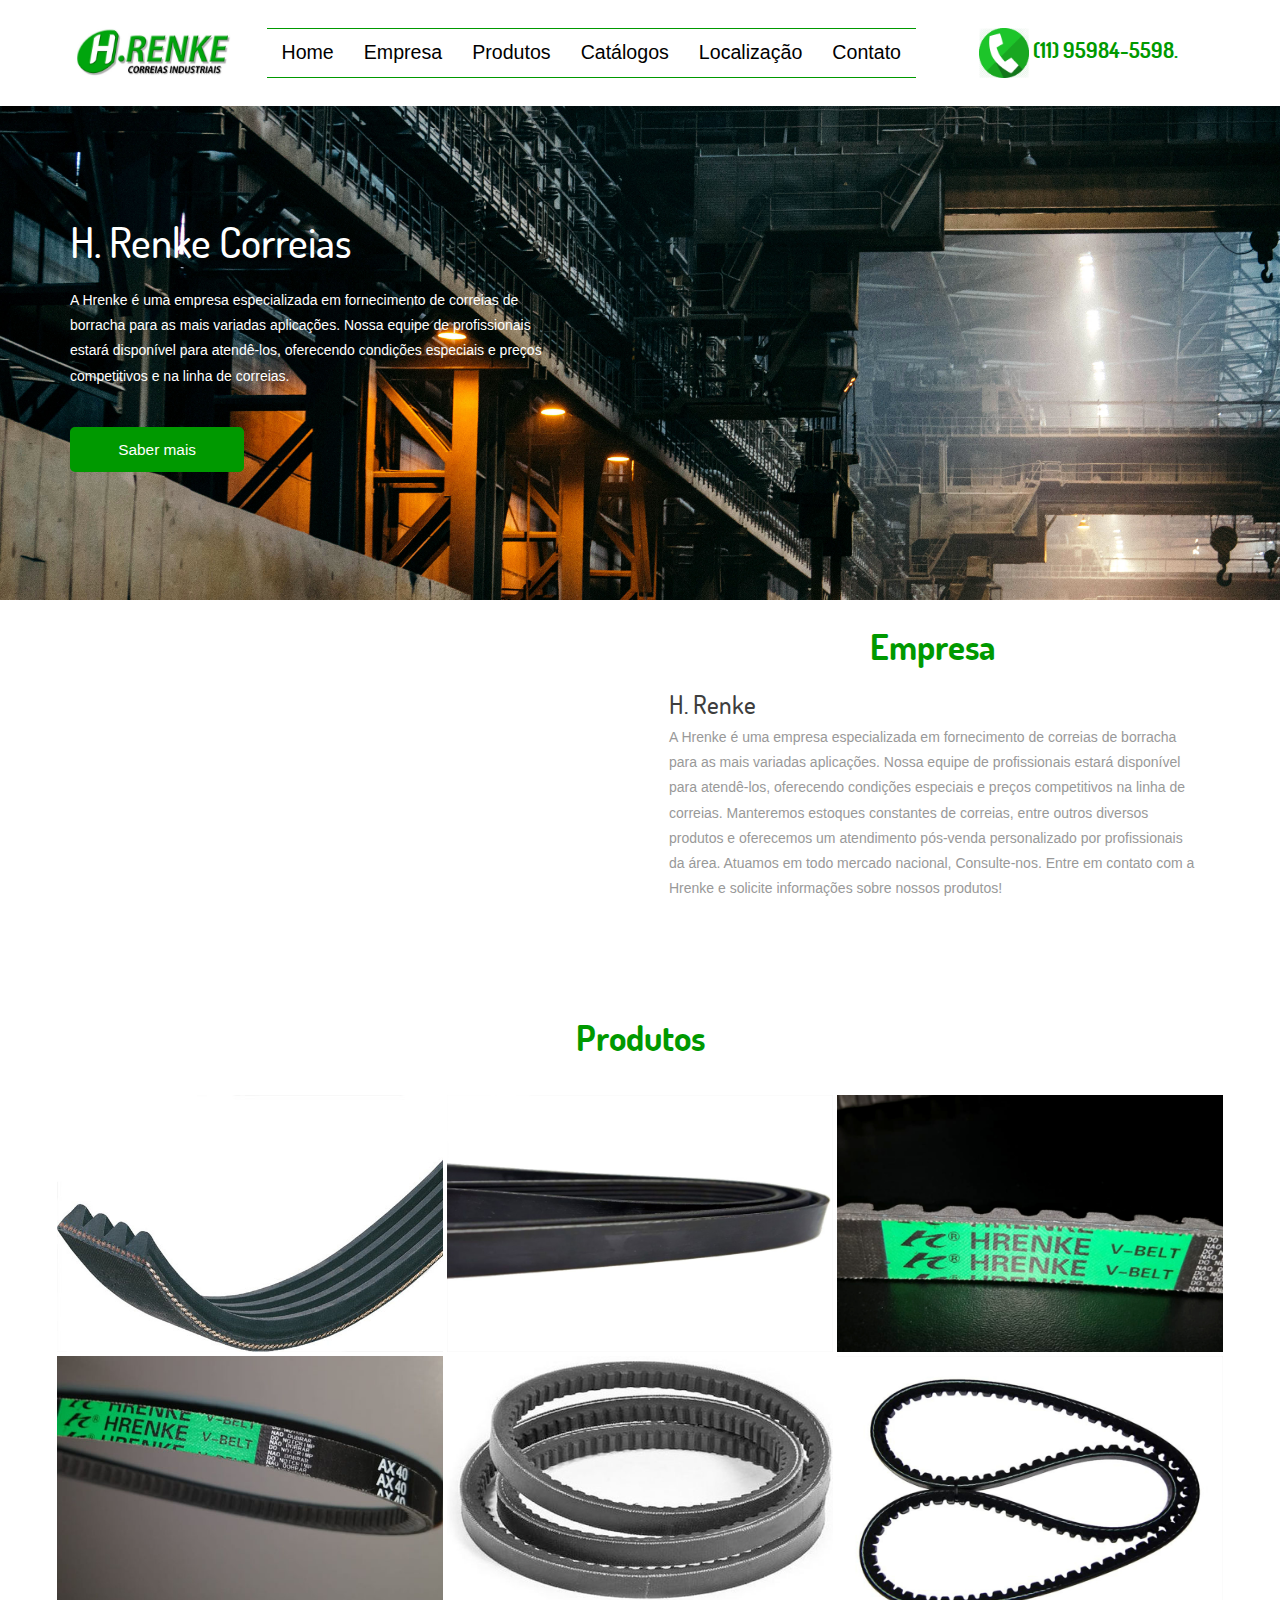
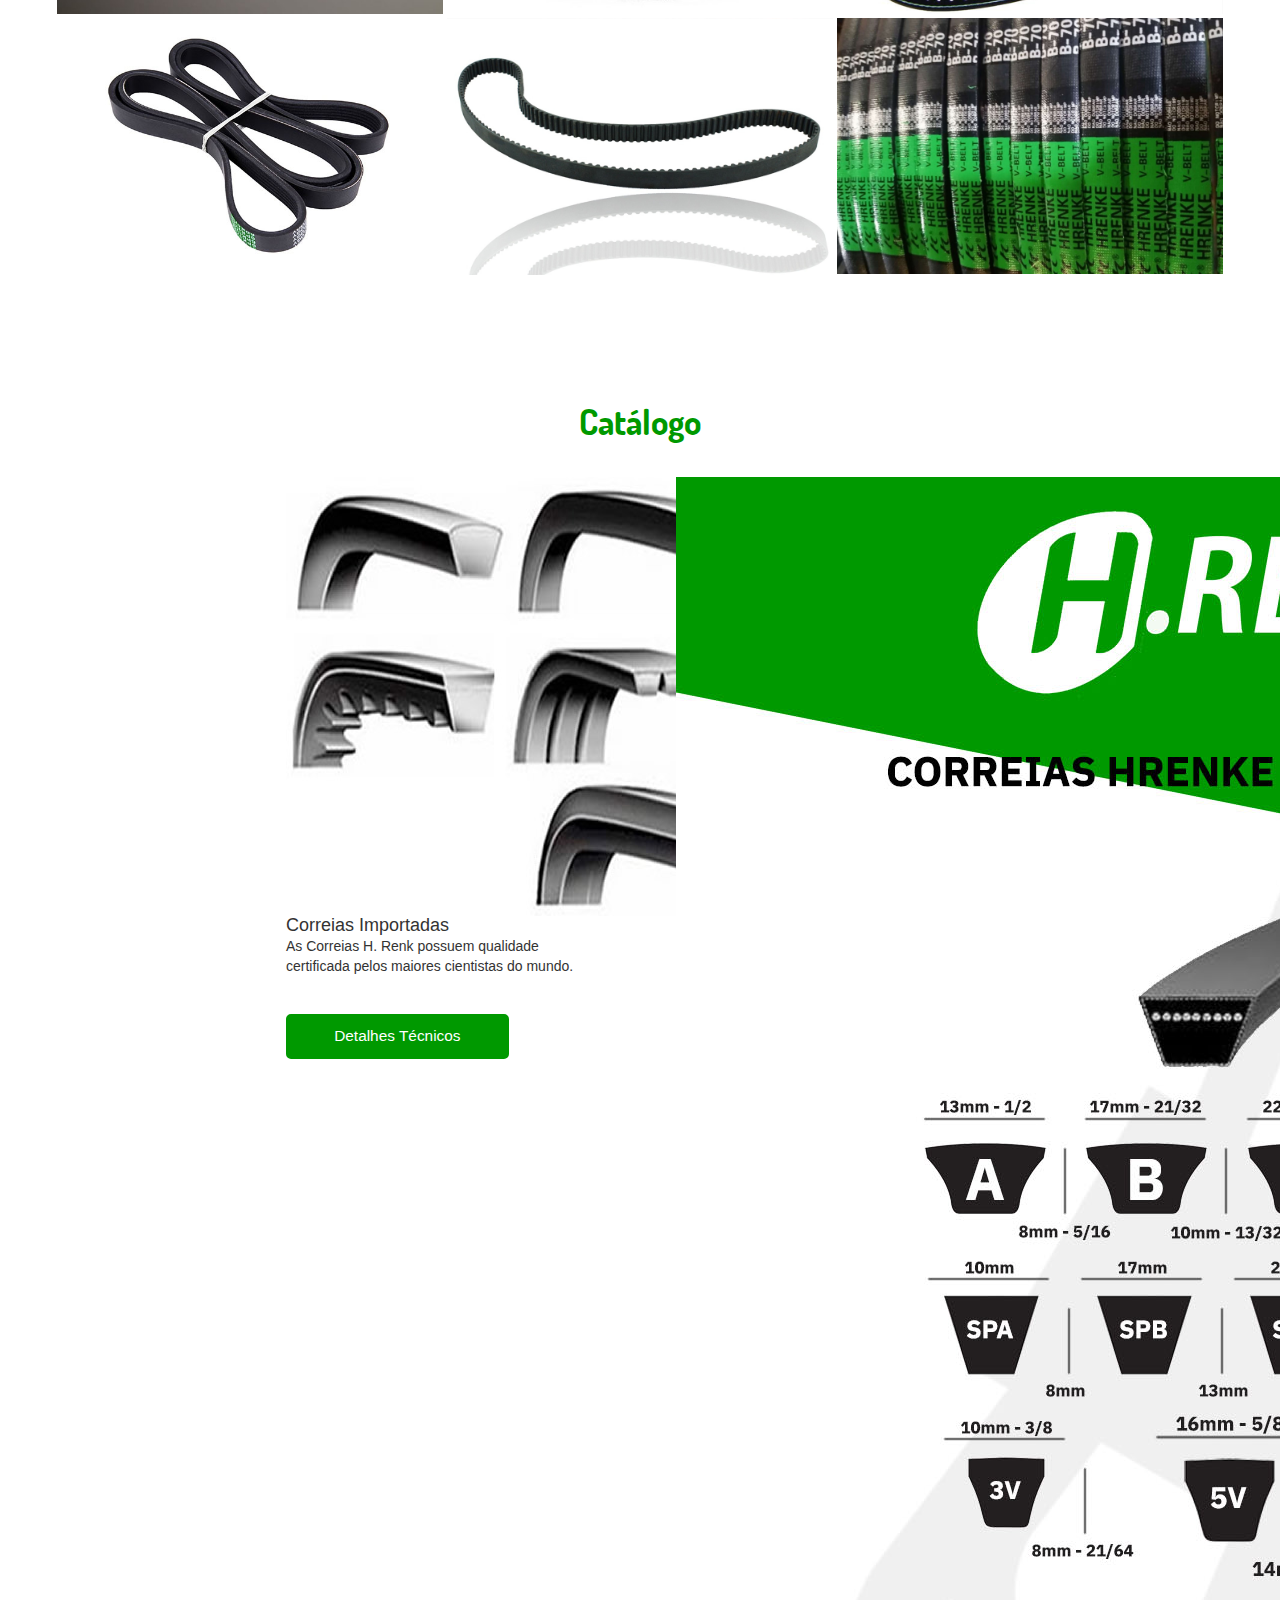
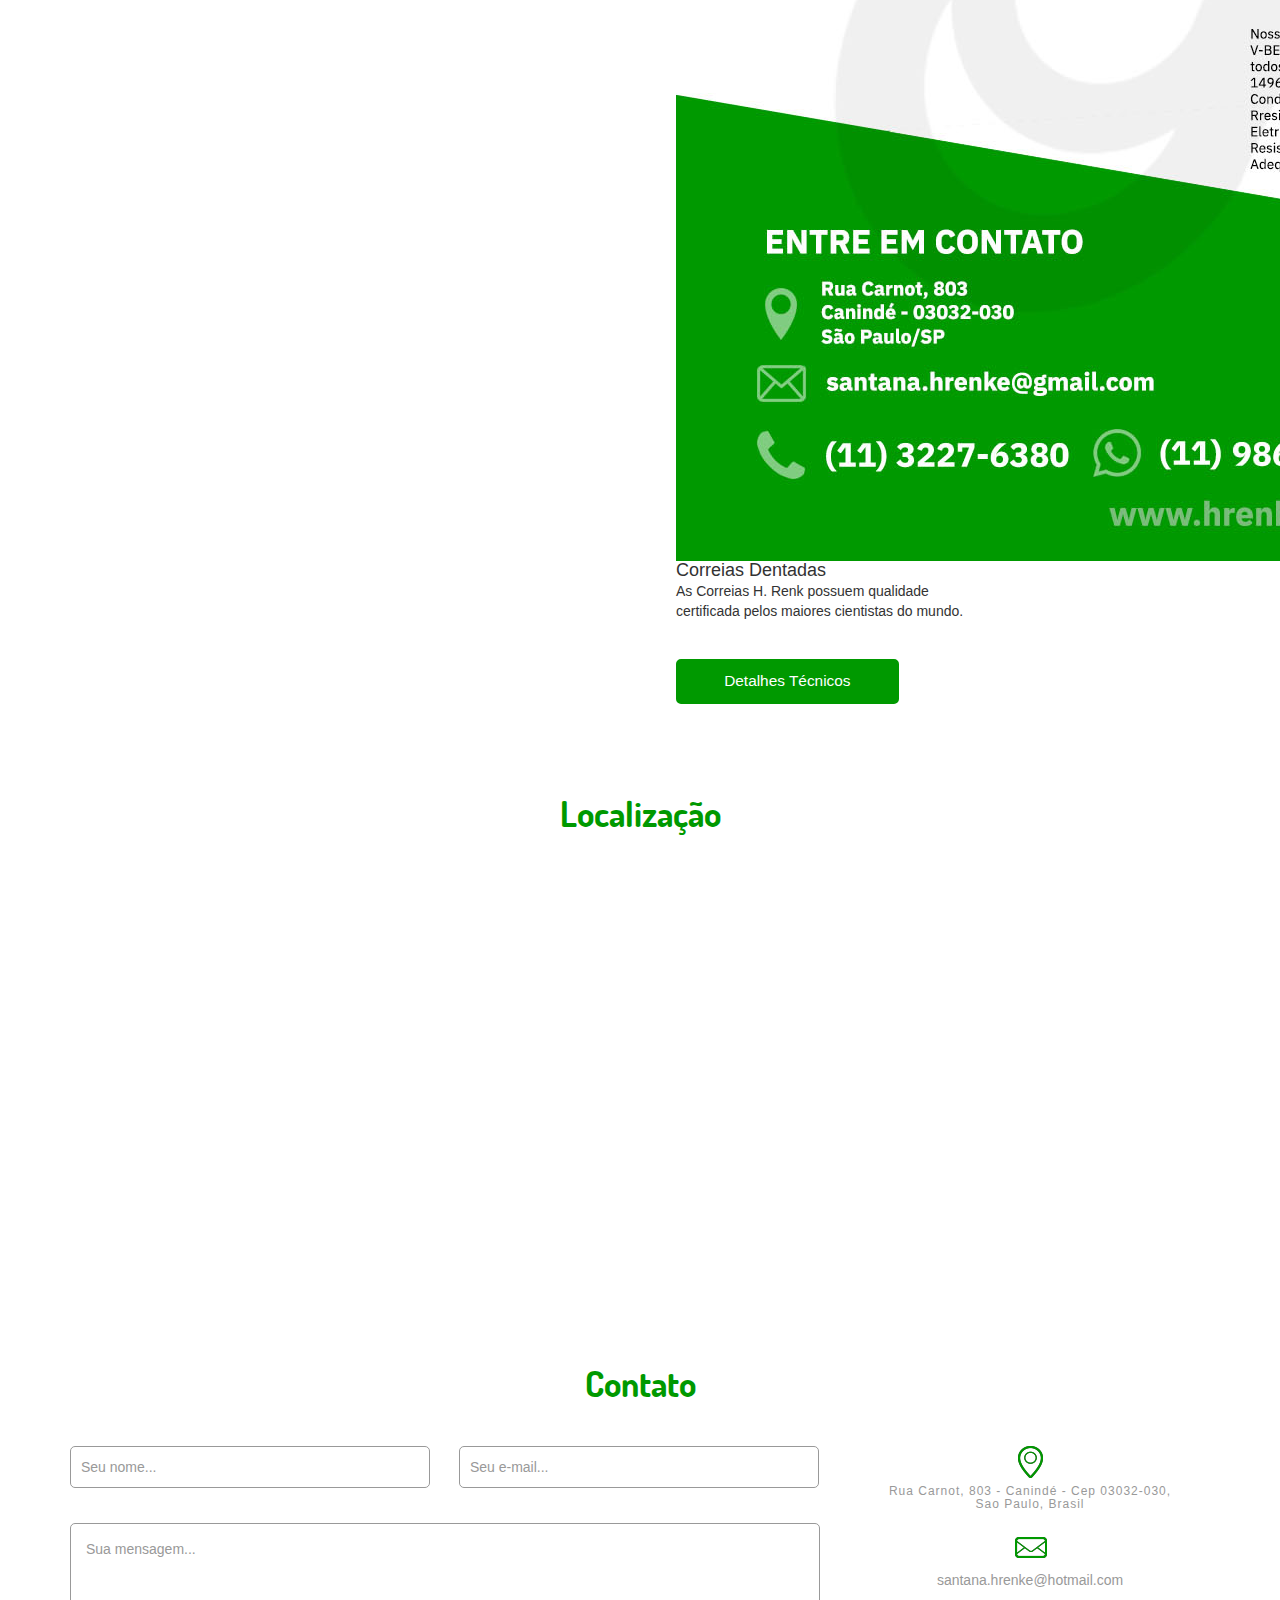
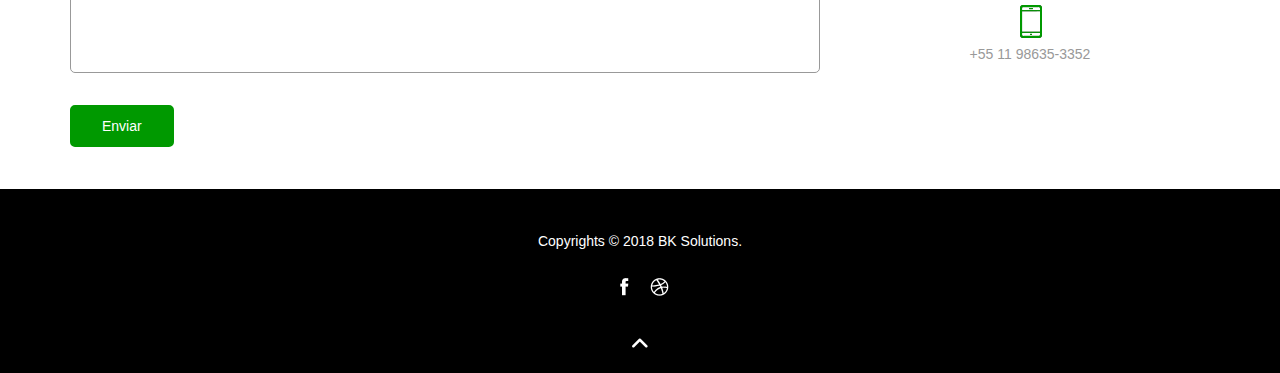
==== commit bd49d050: "images with menu" ====
--- a/index.html
+++ b/index.html
@@ -32,20 +32,74 @@
     <!--top-header-->
     <div id="home" class="top-header">
         <div class="container">
+
+            <div class="row">
+                <div class="col-md-2">
+                    <img src="images/logo.jpg" alt="" height="50" />
+                </div>
+
+                <div class="col-md-7">
+                    <div class="top-menu">
+                        <span class="menu"><img src="images/nav-icon.png" alt=""/></span>
+                        <ul class="nav">
+                            <li><a class="scroll" href="#home">Home</a></li>
+                            <li><a class="scroll" href="#company">Empresa</a></li>
+                            <li><a class="scroll" href="#product">Produtos</a></li>
+                            <li><a class="scroll" href="#catalog">Catálogos</a></li>
+                            <li><a class="scroll" href="#map">Localização</a></li>
+                            <li><a class="scroll" href="#contact">Contato</a></li>
+                        </ul>
+                    </div>
+                </div>
+
+                <div class="col-md-3">
+                    <h3><img src="images/phone_icon.jpg" alt="" height="50" /> (11) 95984-5598.</h3>
+
+                    <!-- <div class="row">
+                        <div class="col-md-4">
+                            <img src="images/phone_icon.jpg" alt="" height="50" />
+                        </div>
+                        <div class="col-md-8">
+                            <h3 height="50">11 95984-5598</h3>
+                        </div>
+                    </div> -->
+                </div>
+            </div>
+            <div class="clearfix"></div>
+        </div>
+    </div>
+
+    <!-- <div id="home" class="top-header">
+        <div class="container">
             <div class="top-menu">
                 <span class="menu"><img src="images/nav-icon.png" alt=""/></span>
-                <ul class="nav">
-                    <li><a class="scroll" href="#home">Home</a></li>
-                    <li><a class="scroll" href="#company">Empresa</a></li>
-                    <li><a class="scroll" href="#product">Produtos</a></li>
-                    <li><a class="scroll" href="#catalog">Catálogos</a></li>
-                    <li><a class="scroll" href="#map">Localização</a></li>
-                    <li><a class="scroll" href="#contact">Contato</a></li>
-                </ul>
+
+                <div class="row">
+                    <div class="col-md-2">
+                        <img src="images/logo.jpg" alt="" width="150" height="150" />
+                    </div>
+
+                    <div class="col-md-8">
+                        <ul class="nav">
+                            <li><a class="scroll" href="#home">Home</a></li>
+                            <li><a class="scroll" href="#company">Empresa</a></li>
+                            <li><a class="scroll" href="#product">Produtos</a></li>
+                            <li><a class="scroll" href="#catalog">Catálogos</a></li>
+                            <li><a class="scroll" href="#map">Localização</a></li>
+                            <li><a class="scroll" href="#contact">Contato</a></li>
+                        </ul>
+                    </div>
+
+                    <div class="col-md-2">
+
+                    </div>
+                </div>
+
+
                 <div class="clearfix"></div>
             </div>
         </div>
-    </div>
+    </div> -->
 
 
     <!--header-->
--- a/css/style.css
+++ b/css/style.css
@@ -63,9 +63,12 @@
     border: 1px solid #009900;
     border-width: 1px 0;
     list-style: none;
-    margin: 0;
+    /* margin: 0; */
     padding: 0;
     text-align: center;
+    display: table;
+    /* Allow the centering to work */
+    margin: 0 auto;
 }
 
 .nav li {
@@ -74,7 +77,7 @@
 
 .nav a {
     display: inline-block;
-    padding: 10px;
+    padding: 5px;
 }
 
 .logo {
@@ -123,7 +126,8 @@
 .top-menu ul li a {
     font-size: 1.4em;
     color: #000;
-    padding: 0 2em;
+    /* padding: 0 0.5em 0 0.5em; */
+    /* margin: 0 0.2em 0 0.2em; */
     text-decoration: none;
     font-weight: 100;
     font-family: 'IBM Plex Sans', sans-serif;
@@ -134,8 +138,13 @@
 }
 
 .top-menu ul li:nth-child(3) {
+    margin-right: 0;
+}
+
+
+/* .top-menu ul li:nth-child(3) {
     margin-right: 13em;
-}
+} */
 
 .header {
     background: url(../images/banner.jpg) no-repeat 0px -127px;
@@ -267,6 +276,13 @@
 .contact h3 {
     color: #009900;
     font-size: 2.5em;
+    font-family: 'Dosis-bold';
+    text-align: center;
+}
+
+.top-header h3 {
+    color: #009900;
+    font-size: 1.5em;
     font-family: 'Dosis-bold';
     text-align: center;
 }
